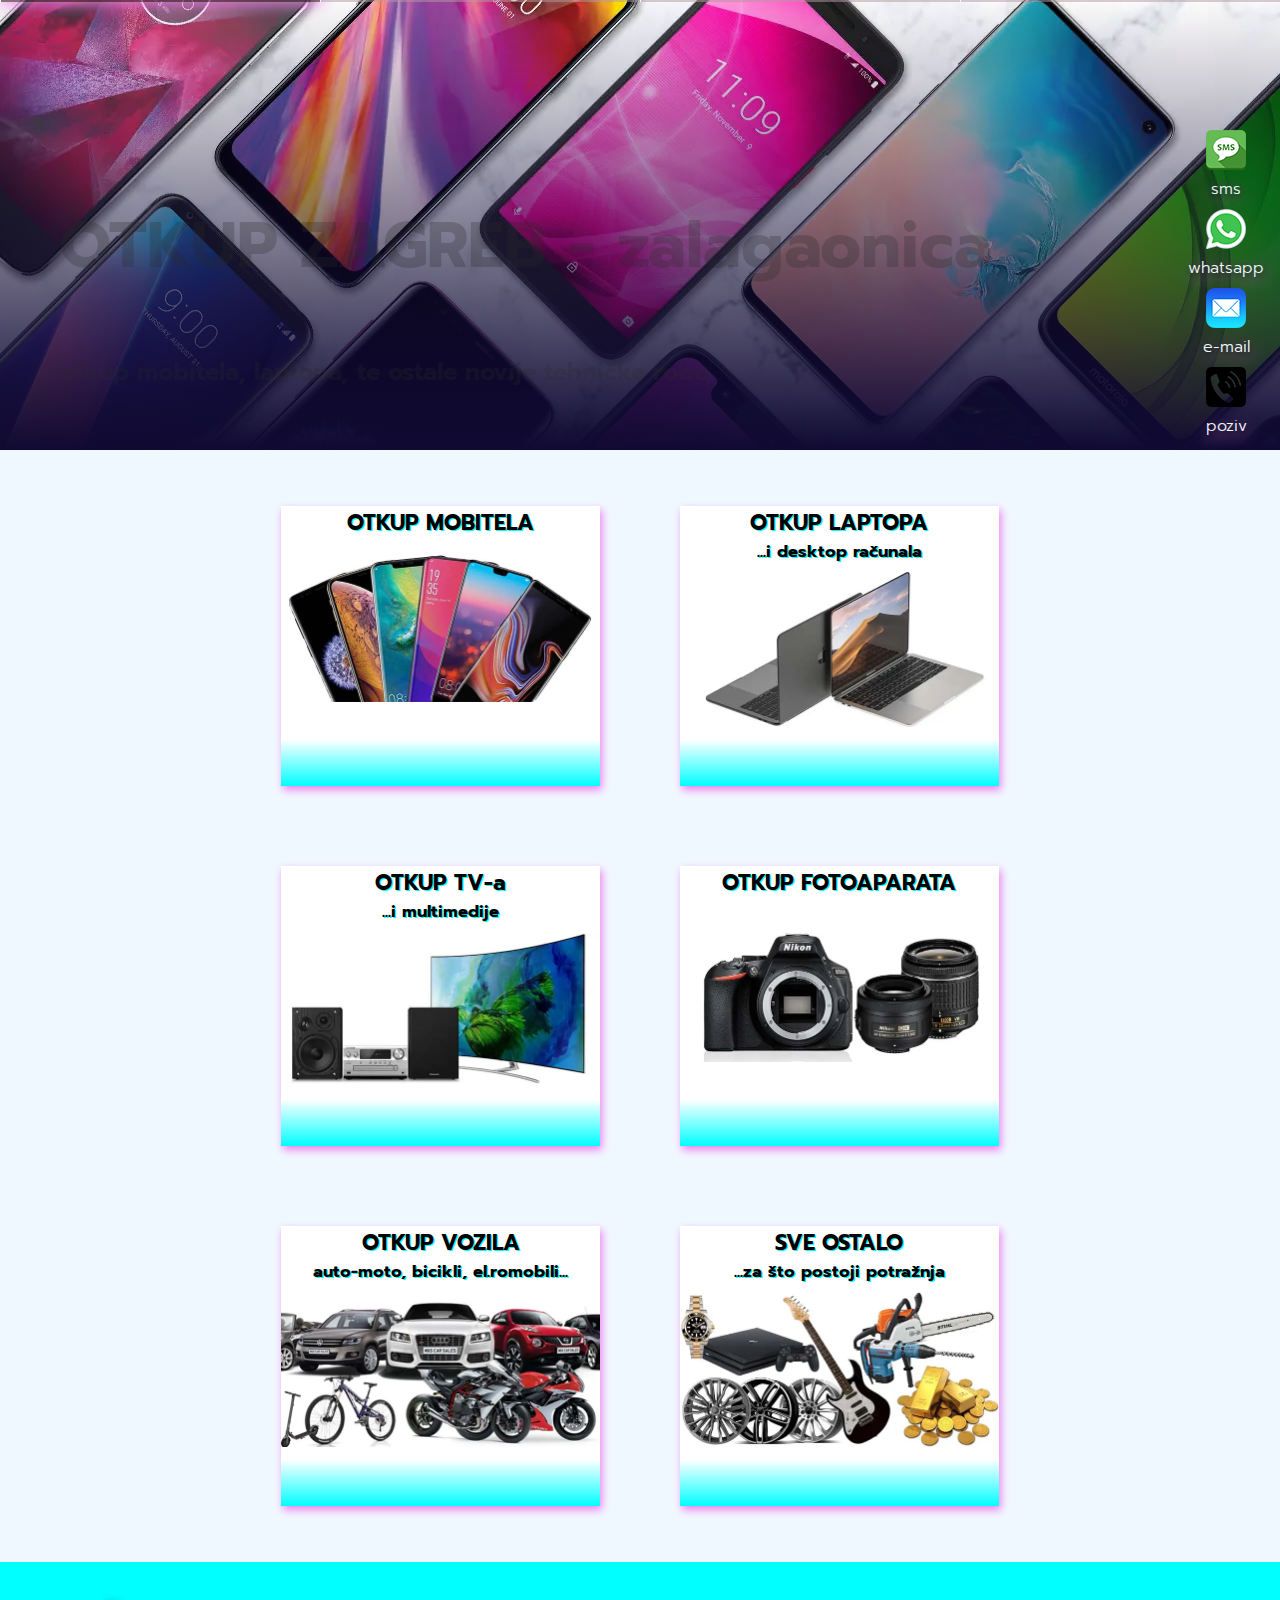
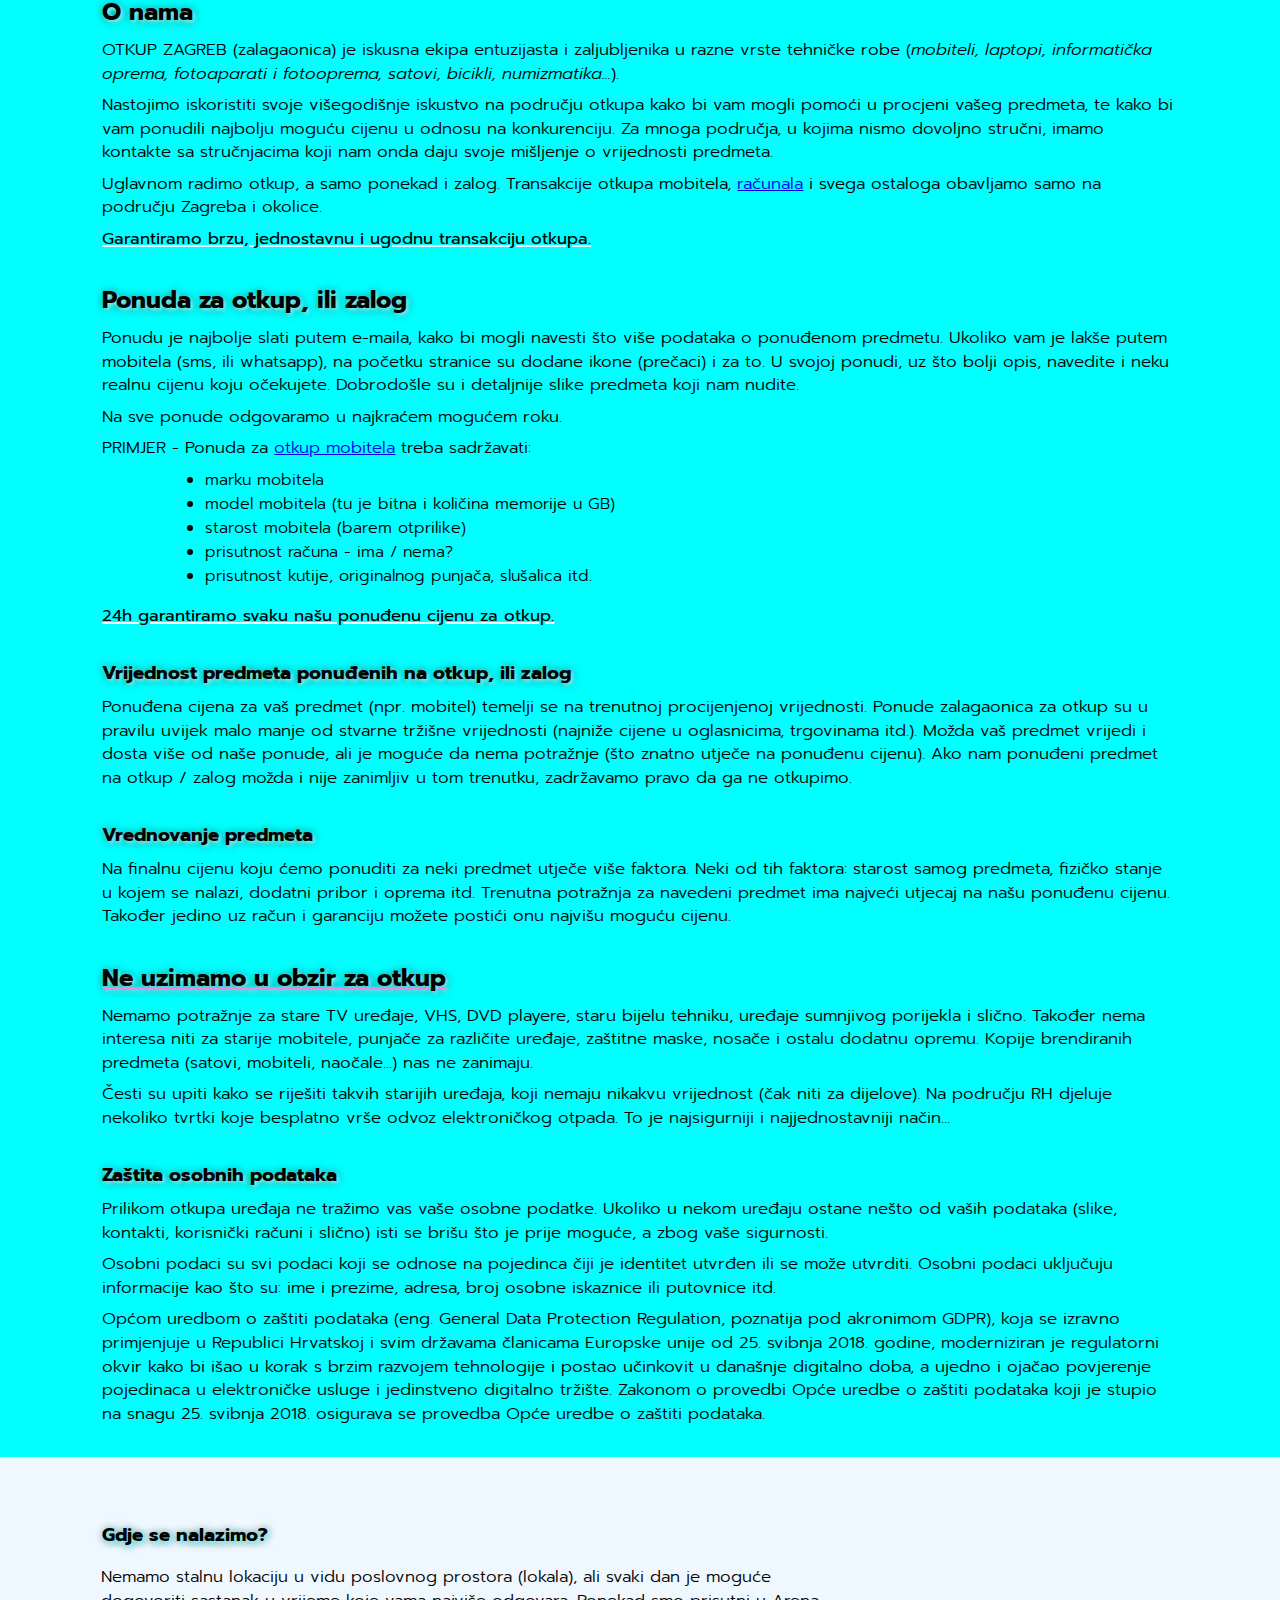
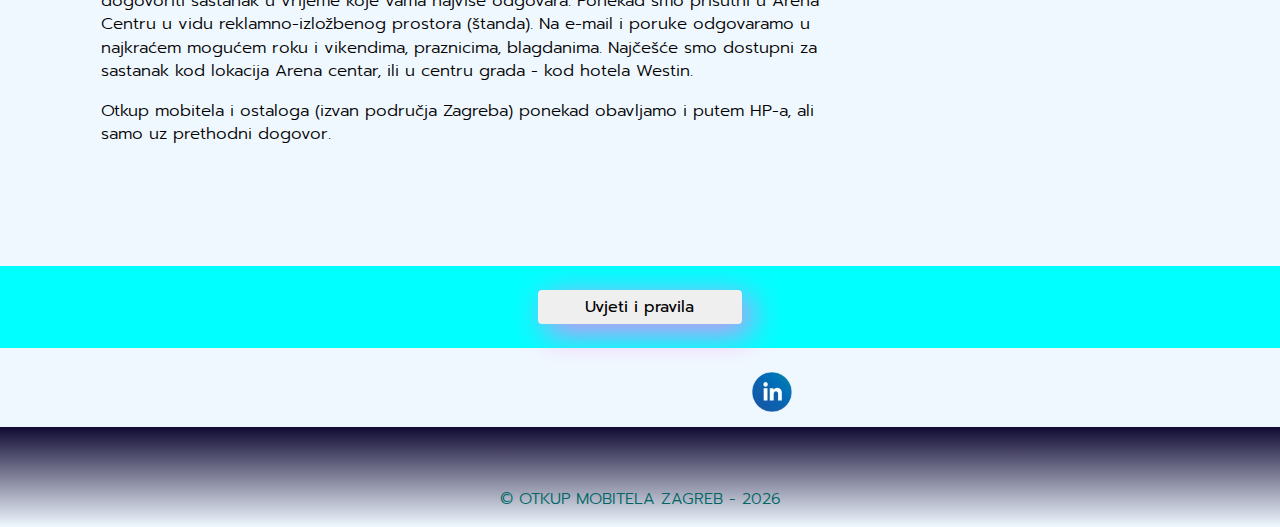
==== index.html @ 26119244 "lazy loading" ====
<!DOCTYPE html>
<html lang="hr-HR" xml:lang="hr-HR">

<head>
    <!-- Google tag (gtag.js) -->
    <script async src="https://www.googletagmanager.com/gtag/js?id=G-TN3FV3YHBN"></script>
    <script>
    window.dataLayer = window.dataLayer || [];
    function gtag(){dataLayer.push(arguments);}
    gtag('js', new Date());
    gtag('config', 'G-TN3FV3YHBN');
    </script>

    <script type="application/ld+json">
        {
          "@context": "https://schema.org",
          "@type": "PawnShop",
          "name": "Otkup mobitela ZAGREB - zalagaonica",
          "image": "https://www.otkupzg.com/img/otkup-mobitela.jpg",
          "@id": "https://www.otkupzg.com/",
          "url": "https://www.otkupzg.com/",
          "telephone": "+385919577009",
          "priceRange": "$$",
          "address": {
            "@type": "PostalAddress",
            "streetAddress": "Arena centar, Vice Vukova 6",
            "addressLocality": "Zagreb",
            "postalCode": "10000",
            "addressCountry": "HR"
          },
          "geo": {
            "@type": "GeoCoordinates",
            "latitude": 45.7703989,
            "longitude": 15.9403038
          },
          "openingHoursSpecification": {
            "@type": "OpeningHoursSpecification",
            "dayOfWeek": [
              "Monday",
              "Tuesday",
              "Wednesday",
              "Thursday",
              "Friday",
              "Saturday",
              "Sunday"
            ],
            "opens": "08:00",
            "closes": "21:30"
          },
          "sameAs": [
            "https://www.facebook.com/Zalagaonice",
            "https://www.twitter.com/otkup_mobitela",
            "https://www.instagram.com/zalagaonica_otkupzg"
          ] 
        }
        </script>

    <link rel="canonical" href="https://www.otkupzg.com/">
    <meta charset="UTF-8">
    <meta http-equiv="X-UA-Compatible" content="IE=edge">
    <meta name="viewport" content="width=device-width, initial-scale=1.0">
    <meta name="robots" content="index, follow, max-image-preview:large, max-snippet:-1, max-video-preview:-1" />
    <title>Otkup ZG zalagaonica - mobiteli laptopi...</title>
    <meta name="description"
        content="Zalagaonica i OTKUP Zagreb - Povoljan i realan otkup mobitela, laptopa, novije tehničke robe i svega ostaloga. Garancija brze i ugodne transakcije.">
    <meta name="keywords"
        content="zalagaonica, zalagaonica zagreb, zalagaonica u zagrebu, zalog zlata, zalog mobitela, zalog laptopa, otkup rabljene robe, otkup laptopa, otkup mobitela, isplata odmah, zalog zlata u zagrebu, zalog televizora, zalog prijenosnih računala, zalog svega, zalagaonica importanne, zalagaonica importane,">
    <meta name="twitter:image" content="https://www.otkupzg.com/img/404.jpg" />
    <meta property=og:title content="Otkup ZAGREB - zalagaonica | mobiteli, laptopi..." />
    <meta property=og:url content="https://www.otkupzg.com/" />
    <meta property="og:site_name" content="otkupzg.com" />
    <meta property=og:type content="website" />
    <meta property=og:locale content="hr_HR" />
    <meta property="og:image" content="https://www.otkupzg.com/img/404.jpg" />
    <meta property=og:description
        content="ZALAGAONICA i OTKUP Zagreb - Garancija brze i ugodne transakcije. Povoljan i realan otkup mobitela, računala i svega ostaloga." />
    <meta name="twitter:card" content="summary" />
    <meta name="twitter:label1" content="Est. reading time" />
    <meta name="twitter:data1" content="6 minutes" />
    <link rel="stylesheet" href="style.css">
    <link rel="preload" as="image" href="./img/otkup-zagreb-zalagaonica.webp">
    <link rel="preconnect" href="https://fonts.gstatic.com" crossorigin />
    <link rel="preload" as="style"
        href="https://fonts.googleapis.com/css2?family=Prompt:ital,wght@0,300;0,400;0,700&display=swap" />
    <link rel="stylesheet"
        href="https://fonts.googleapis.com/css2?family=Prompt:ital,wght@0,300;0,400;0,700&display=swap" media="print"
        onload="this.media='all'" />
    <noscript>
        <link rel="stylesheet"
            href="https://fonts.googleapis.com/css2?family=Prompt:ital,wght@0,300;0,400;0,700&display=swap" />
    </noscript>
    <link rel="shortcut icon" href="./icon/favicon.ico" type="image/x-icon" />
    <link rel="apple-touch-icon" href="./icon/apple-touch-icon.png" />
    <link rel="apple-touch-icon" sizes="57x57" href="./icon/apple-touch-icon-57x57.png" />
    <link rel="apple-touch-icon" sizes="72x72" href="./icon/apple-touch-icon-72x72.png" />
    <link rel="apple-touch-icon" sizes="76x76" href="./icon/apple-touch-icon-76x76.png" />
    <link rel="apple-touch-icon" sizes="114x114" href="./icon/apple-touch-icon-114x114.png" />
    <link rel="apple-touch-icon" sizes="120x120" href="./icon/apple-touch-icon-120x120.png" />
    <link rel="apple-touch-icon" sizes="144x144" href="./icon/apple-touch-icon-144x144.png" />
    <link rel="apple-touch-icon" sizes="152x152" href="./icon/apple-touch-icon-152x152.png" />
    <link rel="apple-touch-icon" sizes="180x180" href="./icon/apple-touch-icon-180x180.png" />
</head>

<body>
    <header id="start">
        <nav>
            <ul>
                <li><a href="#start">naslovna</a></li>
                <li><a href="#about">o nama</a></li>
                <li><a href="#location">lokacija</a></li>
                <li><a
                        href="mailto:&#111;&#116;&#107;&#117;&#112;&#122;&#103;&#064;&#121;&#097;&#104;&#111;&#111;&#046;&#099;&#111;&#109;">kontakt</a>
                </li>
            </ul>
        </nav>
        <div id="h1-h2-icons">
            <div id="h1-h2">
                <h1>OTKUP ZAGREB<span> - zalagaonica</span></h1>
                <h2>otkup mobitela, laptopa, te ostale novije tehničke robe</h2>
            </div>
            <div id="icons">
                <div id="sms" class="icon">
                    <a href="sms:+385919577009"><img src="./img/zalagaonica-mobitela.png" alt="zalagaonica zagreb sms"
                            width="40" height="40" title="zalagaonica zagreb sms"></a>
                    <caption class="caption">sms</caption>
                </div>
                <div id="whatsapp" class="icon">
                    <a href="https://wa.me/+385919577009"><img src="./img/zalog-mobitela.png"
                            alt="zalagaonica zagreb wap" width="40" height="40"  title="zalagaonica zagreb wap"></a>
                    <caption class="caption">whatsapp</caption>
                </div>
                <div id="email" class="icon">
                    <a
                        href="mailto:&#111;&#116;&#107;&#117;&#112;&#122;&#103;&#064;&#121;&#097;&#104;&#111;&#111;&#046;&#099;&#111;&#109;"><img
                            src="./img/otkup-racunala.png" alt="zalagaonica zagreb mail" width="40" height="40"  title="zalagaonica zagreb mail"></a>
                    <caption class="caption">e-mail</caption>
                </div>
                <div id="phone" class="icon">
                    <a href="tel:+385919577009"><img src="./img/otkup-zg.png" alt="zalagaonica zagreb poziv" width="40"
                            height="40"  title="zalagaonica zagreb call"></a>
                    <caption class="caption">poziv</caption>
                </div>
            </div>
        </div>
    </header>
    <main>
        <div id="zalagaonica">
            <a href="./otkup-mobitela.html">
                <div class="card">
                    <div class="h3-h4">
                        <h2>OTKUP MOBITELA</h2>
                    </div>
                    <img style="min-width:240px;" src="./img/otkup-mobitela.webp" width="100%" height="100%" alt="otkup mobitela">
                </div>
            </a>
            
            <a href="./otkup-laptopa.html">
                <div class="card">
                    <div class="h3-h4">
                        <h2>OTKUP LAPTOPA</h2>
                        <h3>...i desktop računala</h3>
                    </div>
                    <img style="min-width:240px;" src="./img/otkup-laptopa.webp" width="100%" height="100%" alt="otkup laptopa">
                </div>
            </a>
            <a href="./otkup-tv.html">
                <div class="card">
                    <div class="h3-h4">
                        <h2>OTKUP TV-a</h2>
                        <h3>...i multimedije</h3>
                    </div>
                    <img style="min-width:240px;" src="./img/otkup-mobitela-zagreb.webp" width="100%" height="100%" alt="otkup TV-a">
                </div>
            </a>
            <a href="./otkup-foto.html">
                <div class="card">
                    <div class="h3-h4">
                        <h2>OTKUP FOTOAPARATA</h2>
                    </div>
                    <img style="min-width:240px;" src="./img/otkup-mobitela-fotoaparata.webp" width="100%" height="100%" alt="otkup fotoaparata" loading="lazy">
                </div>
            </a>
            <a href="./otkup-vozila.html">
                <div class="card">
                    <div class="h3-h4">
                        <h2>OTKUP VOZILA</h2>
                        <h3>auto-moto, bicikli, el.romobili...</h3>
                    </div>
                    <img style="min-width:240px;" src="./img/otkup-mobitela-u-zagrebu.webp" width="100%" height="100%" alt="otkup auta" loading="lazy">
                </div>
            </a>
            <a href="./otkup-ostalo.html">
                <div class="card">
                    <div class="h3-h4">
                        <h2>SVE OSTALO</h2>
                        <h3>...za što postoji potražnja</h3>
                    </div>
                    <img style="min-width:240px;" src="./img/zalagaonica-zagreb.webp" width="100%" height="100%" alt="otkup satova i alata" loading="lazy">
                </div>
            </a>
        </div>
    </main>
    <section class="text">
        <div id="about">
            <h2>O nama</h2>
            <p>OTKUP ZAGREB (zalagaonica) je iskusna ekipa entuzijasta i zaljubljenika u razne vrste tehničke robe
                (<em>mobiteli, laptopi,
                    informatička oprema, fotoaparati i fotooprema, satovi, bicikli, numizmatika...</em>).</p>
            <p>Nastojimo
                iskoristiti svoje višegodišnje iskustvo na području otkupa kako bi vam mogli pomoći u procjeni vašeg
                predmeta, te kako bi vam ponudili najbolju moguću cijenu u odnosu na konkurenciju. Za mnoga područja, u
                kojima nismo dovoljno stručni, imamo kontakte sa stručnjacima koji nam onda daju
                svoje mišljenje o vrijednosti predmeta.</p>
            <p>Uglavnom radimo
                otkup, a samo ponekad i zalog. Transakcije otkupa mobitela, <a href="./otkup-laptopa.html">računala</a>
                i svega ostaloga obavljamo samo na
                području Zagreba i okolice.</p>
            <p><strong>Garantiramo brzu, jednostavnu i ugodnu transakciju otkupa.</strong></p>
        </div>
        <div>
            <h2>Ponuda za otkup, ili zalog</h2>
            <p>Ponudu je najbolje slati putem e-maila, kako bi mogli navesti što više podataka o ponuđenom predmetu.
                Ukoliko vam je lakše putem mobitela (sms, ili whatsapp), na početku stranice su dodane ikone (prečaci) i
                za to. U svojoj ponudi, uz što bolji opis, navedite i neku realnu cijenu koju očekujete. Dobrodošle
                su i detaljnije slike predmeta koji nam nudite.</p>
            <p>Na sve ponude odgovaramo u najkraćem mogućem roku.</p>
            <p>PRIMJER - Ponuda za <a href="./otkup-mobitela.html">otkup mobitela</a> treba sadržavati:</p>
            <ul>
                <li>marku mobitela</li>
                <li>model mobitela (tu je bitna i količina memorije u GB)</li>
                <li>starost mobitela (barem otprilike)</li>
                <li>prisutnost računa - ima / nema?</li>
                <li>prisutnost kutije, originalnog punjača, slušalica itd.</li>
            </ul>
            <p><strong>24h garantiramo svaku našu ponuđenu cijenu za otkup.</strong></p>
        </div>
        <div>
            <h3>Vrijednost predmeta ponuđenih na otkup, ili zalog</h3>
            <p>Ponuđena cijena za vaš predmet (npr. mobitel) temelji se na trenutnoj procijenjenoj vrijednosti. Ponude
                zalagaonica za otkup su u pravilu uvijek malo manje od stvarne tržišne vrijednosti (najniže cijene u
                oglasnicima, trgovinama itd.). Možda vaš predmet vrijedi i dosta više od naše ponude, ali je moguće da
                nema potražnje (što znatno utječe na ponuđenu cijenu). Ako nam ponuđeni predmet na otkup / zalog možda i
                nije zanimljiv u tom trenutku, zadržavamo pravo da ga ne otkupimo. </p>
            <h3>Vrednovanje predmeta</h3>
            <p>Na finalnu cijenu koju ćemo ponuditi za neki predmet utječe više faktora. Neki od tih faktora: starost
                samog predmeta, fizičko stanje u kojem se nalazi, dodatni pribor i oprema itd. Trenutna potražnja za
                navedeni predmet ima najveći utjecaj na našu ponuđenu cijenu. Također jedino uz račun i garanciju možete
                postići onu najvišu moguću cijenu.</p>
        </div>
        <div id="ne">
            <h2>Ne uzimamo u obzir za otkup</h2>
            <p>Nemamo potražnje za stare TV uređaje, VHS, DVD playere, staru bijelu tehniku, uređaje sumnjivog porijekla
                i slično. Također
                nema interesa niti za starije mobitele, punjače za različite uređaje, zaštitne maske, nosače i ostalu
                dodatnu opremu. Kopije brendiranih predmeta (satovi, mobiteli, naočale...) nas ne zanimaju.</p>
            <p>Česti su upiti kako se riješiti takvih starijih uređaja, koji nemaju nikakvu vrijednost (čak niti za
                dijelove). Na području RH djeluje nekoliko tvrtki koje besplatno vrše odvoz elektroničkog otpada. To je
                najsigurniji i najjednostavniji način... </p>
        </div>
        <div>
            <h3>Zaštita osobnih podataka</h3>
            <p>
                Prilikom otkupa uređaja ne tražimo vas vaše osobne podatke. Ukoliko u nekom uređaju ostane nešto od
                vaših podataka (slike, kontakti, korisnički računi i slično) isti se brišu što je prije moguće, a zbog
                vaše sigurnosti.
            </p>
            <p>
                Osobni podaci su svi podaci koji se odnose na pojedinca čiji je identitet utvrđen ili se može utvrditi.
                Osobni podaci uključuju informacije kao što su: ime i prezime, adresa, broj osobne iskaznice ili
                putovnice itd.
            </p>
            <p>
                Općom uredbom o zaštiti podataka (eng. General Data Protection Regulation, poznatija pod akronimom
                GDPR), koja se izravno primjenjuje u Republici Hrvatskoj i svim državama članicama Europske unije od 25.
                svibnja 2018. godine, moderniziran je regulatorni okvir kako bi išao u korak s brzim razvojem
                tehnologije i postao učinkovit u današnje digitalno doba, a ujedno i ojačao povjerenje pojedinaca u
                elektroničke usluge i jedinstveno digitalno tržište. Zakonom o provedbi Opće uredbe o zaštiti podataka
                koji je stupio na snagu 25. svibnja 2018. osigurava se provedba Opće uredbe o zaštiti podataka.
            </p>
        </div>
    </section>
    <div class="text" id="location">
        <h3>Gdje se nalazimo?</h3>
        <div id="karta">
            <div>
                <p>Nemamo stalnu lokaciju u vidu poslovnog prostora (lokala), ali svaki dan je moguće dogovoriti
                    sastanak u
                    vrijeme koje vama najviše odgovara. Ponekad smo prisutni u Arena Centru u vidu reklamno-izložbenog
                    prostora (štanda). Na e-mail i poruke odgovaramo u najkraćem mogućem roku i
                    vikendima, praznicima, blagdanima.
                    Najčešće smo dostupni za sastanak kod lokacija Arena centar, ili u centru grada - kod hotela Westin.
                </p>
                <p>Otkup mobitela i ostaloga (izvan područja Zagreba) ponekad obavljamo i putem HP-a, ali samo uz
                    prethodni dogovor.</p>
            </div>
            <img src="./img/zalagaonica.webp" width="100%" height="100%" alt="zalagaonica" loading="lazy">
        </div>
    </div>
    <div class="text">
        <button onclick="showP()">Uvjeti i pravila</button>
        <p>
        <ul id="hide">
            <li>Uvjeti i pravila korištenja vrijede za internetski portal www.otkupzg.com sa svim poddomenama i web
                stranicama te aplikacijama za mobilne telefone koji pripadaju domeni otkupzg.com, dalje u tekstu
                internetski portal OTKUP ZAGREB.</li>
            <li>Stranica OTKUPZG.COM je u privatnom vlasništvu.</li>
            <li>Pristupanjem ovim stranicama prihvaćate sva pravila i uvjete korištenja internetskog portala OTKUP
                ZAGREB. Zadržavamo pravo promjena, modifikacija i dopuna uvjeta korištenja ovih stranica u bilo kojem
                trenutku. Promjene stupaju na snagu u trenutku objave. Korisnik je dužan redovito čitati Uvjete i
                pravila korištenja te se smatra da je pristupanjem stranicama OTKUP ZAGREB upoznat s aktualnim pravilima
                i uvjetima njihova korištenja.</li>
            <li>OTKUP ZAGREB ne prikuplja, ne pohranjuje i niti na koji način ne dijeli podatke svojih korisnika.</li>
            <li>Internetski portal OTKUP ZAGREB sadrži poveznice na internetske stranice drugih poslužitelja. Ne
                odgovaramo za sadržaj internetskih stranica treće strane, ne jamčimo i ne preuzimamo odgovornost za
                štetan, ilegalni sadržaj ili druga zakonska kršenja na internetskim stranicama trećih strana. OTKUP
                ZAGREB će u najkraćem mogućem vremenu ukloniti bilo koju poveznicu ili sadržaj nakon što se u potpunosti
                uvjeri da on krši pozitivne zakonske propise ili je na bilo koji način štetan ili nepoželjan.</li>
            <li>Nije dopušteno kopiranje i uporaba bilo kojeg dijela stranice OTKUPZG.COM, bez prethodnog pismenog
                dopuštenja.</li>
            <li>Predmeti koji se otkupljuju su isključivo za osobne potrebe (kolekcionarstvo, izvor rezervnih dijelova,
                zamjene, itd.).</li>
            <li>Naše korisnike nikada ne tražimo osobne podatke, jamčimo diskreciju.</li>
            <li>Sve podatke iz vaših uređaja (mobiteli, laptopi, memorijske kartice, diskovi...) obavezno brišemo,
                uređaje uvijek vraćamo na tvorničke postavke.</li>
            <li>U svakom trenutku možemo odbiti otkupiti ponuđeni predmet bez dodatnog objašnjenja.</li>
            <li>Svaka naša ponuda vrijedi 24h, nakon toga ne možemo garantirati istu cijenu.</li>
        </ul>
        </p>
    </div>
    <ul class="share">
        <li><a href="https://www.facebook.com/sharer/sharer.php?u=https://www.otkupzg.com/"><img src="./icon/fb.webp"
                    width="40" height="40" alt="zalagaonica-facebook-share" loading="lazy"></a></li>
        <li><a href="https://twitter.com/intent/tweet?url=https://www.otkupzg.com/&text="><img src="./icon/tweeter.webp"
                    width="40" height="40" alt="zalagaonica-tewwter-share" loading="lazy"></a></li>
        <li><a href="https://pinterest.com/pin/create/button/?url=https://www.otkupzg.com/&media=&description="><img
                    src="./icon/pinterest.webp" width="40" height="40" alt="zalagaonica-tweeter-share" loading="lazy"></a></li>
        <li><a href="https://www.linkedin.com/shareArticle?mini=true&url=https://www.otkupzg.com/"><img
                    src="./icon/linkedin.webp" width="40" height="40" alt="zalagaonica-linkedin-share" loading="lazy"></a></li>
    </ul>
    <footer>
        <!-- <div>
            <ul class="footer-ul">
                <li>Naša preporuka:</li>
                <li><a href="http://zalagaonica-arena.com/" target=”_blank”>zalagaonica-arena</a></li>
                <li>|</li>
                <li><a href="https://otkup-zamjena.webs.com/" target=”_blank”>otkup automobila</a></li>
            </ul>
        </div> -->
        <p id="footer-date"></p>
    </footer>
    <script defer src="./app.js"></script>
</body>

</html>
---- style.css ----
*,
*::before,
*::after {
  margin: 0px;
  -webkit-box-sizing: border-box;
          box-sizing: border-box;
}

body {
  display: -webkit-box;
  display: -ms-flexbox;
  display: flex;
  -webkit-box-orient: vertical;
  -webkit-box-direction: normal;
      -ms-flex-direction: column;
          flex-direction: column;
  background-color: aliceblue;
  -ms-flex-wrap: nowrap;
      flex-wrap: nowrap;
  overflow-x: hidden;
  font-family: Prompt, Geneva, Verdana, Tahoma, sans-serif;
  -webkit-box-align: center;
      -ms-flex-align: center;
          align-items: center;
  -ms-flex-line-pack: center;
      align-content: center;
  -webkit-box-pack: center;
      -ms-flex-pack: center;
          justify-content: center;
  font-weight: 300;
}

header {
  display: -webkit-box;
  display: -ms-flexbox;
  display: flex;
  min-height: 50vh;
  width: 100vw;
  background-color: #006666;
  background-image: -webkit-gradient(linear, left bottom, left top, from(#100a33), to(transparent)), url("./img/otkup-zagreb-zalagaonica.webp");
  background-image: linear-gradient(to top, #100a33, transparent), url("./img/otkup-zagreb-zalagaonica.webp");
  -webkit-box-orient: vertical;
  -webkit-box-direction: normal;
      -ms-flex-direction: column;
          flex-direction: column;
  background-repeat: no-repeat;
  background-size: cover;
  margin-bottom: 16px;
}

.flex {
  display: -webkit-box;
  display: -ms-flexbox;
  display: flex;
  -ms-flex-wrap: wrap;
      flex-wrap: wrap;
  -webkit-box-flex: 1;
      -ms-flex-positive: 1;
          flex-grow: 1;
  -ms-flex-negative: 1;
      flex-shrink: 1;
  margin: 16px 6%;
}

.flex img {
  border-radius: 10px;
  margin: auto;
}

.flex div {
  margin: 0px;
}

#h1-h2 {
  color: #2b2a2a44;
  text-align: left;
  -webkit-animation: shadow 1.6s ease-in forwards;
          animation: shadow 1.6s ease-in forwards;
}

#h1-h2 h1 {
  margin: 60px 20px 60px 60px;
  font-size: 4rem;
}

#h1-h2 h2 {
  margin: 20px 20px 60px 60px;
}

@-webkit-keyframes shadow {
  0% {
    text-shadow: none;
  }
  33% {
    text-shadow: 4px 4px 16px cyan;
  }
  66% {
    text-shadow: none;
  }
  75% {
    color: cyan;
  }
  100% {
    color: cyan;
    text-shadow: 8px 8px 24px black, 8px 8px 32px violet;
  }
}

@keyframes shadow {
  0% {
    text-shadow: none;
  }
  33% {
    text-shadow: 4px 4px 16px cyan;
  }
  66% {
    text-shadow: none;
  }
  75% {
    color: cyan;
  }
  100% {
    color: cyan;
    text-shadow: 8px 8px 24px black, 8px 8px 32px violet;
  }
}

#karta {
  display: -webkit-box;
  display: -ms-flexbox;
  display: flex;
  -ms-flex-wrap: nowrap;
      flex-wrap: nowrap;
  -webkit-box-orient: horizontal;
  -webkit-box-direction: normal;
      -ms-flex-direction: row;
          flex-direction: row;
}

#karta img {
  max-width: 18%;
  max-height: 18%;
  margin: 16px 8%;
}

#karta p {
  margin: 16px 4px 16px 12%;
}

@media screen and (max-width: 1120px) {
  #karta {
    display: -webkit-box;
    display: -ms-flexbox;
    display: flex;
    -webkit-box-orient: vertical;
    -webkit-box-direction: normal;
        -ms-flex-direction: column;
            flex-direction: column;
  }
  #karta img {
    display: none;
  }
  #karta p {
    margin: 16px 8%;
  }
  .icon img {
    width: 35px;
  }
  .icon {
    margin: 8px 4px;
    font-size: 80%;
  }
  #icons {
    margin: 0px 0px 18px 0px;
  }
  #h1-h2 h1 {
    margin: 20px 10px 40px 20px;
    font-size: 2.4rem;
  }
  #h1-h2 h2 {
    margin: 20px 10px 40px 20px;
    font-size: 1.2rem;
  }
}

footer {
  display: -webkit-box;
  display: -ms-flexbox;
  display: flex;
  min-height: 100px;
  width: 100%;
  background-image: -webkit-gradient(linear, left top, left bottom, from(#100a33), to(transparent));
  background-image: linear-gradient(to bottom, #100a33, transparent);
  margin-top: auto;
  -webkit-box-orient: vertical;
  -webkit-box-direction: normal;
      -ms-flex-direction: column;
          flex-direction: column;
  overflow-x: hidden;
}

footer p {
  color: #006666;
  margin: auto;
  margin-top: 60px;
}

footer div {
  margin: 0 8%;
  display: -webkit-box;
  display: -ms-flexbox;
  display: flex;
  -webkit-box-flex: 1;
      -ms-flex: 1;
          flex: 1;
  -webkit-box-pack: start;
      -ms-flex-pack: start;
          justify-content: flex-start;
  -webkit-box-align: start;
      -ms-flex-align: start;
          align-items: flex-start;
}

footer div a {
  color: aliceblue;
  text-decoration: none;
  margin: 16px;
}

footer div a::after ::before {
  color: aliceblue;
}

footer div a:active {
  color: black;
}

nav {
  top: 0px;
  -webkit-box-flex: 1;
      -ms-flex: 1;
          flex: 1;
  text-shadow: 2px 2px 2px aliceblue;
  text-shadow: 0px 0px 2px aliceblue;
  position: relative;
  -webkit-animation: nav 1.4s ease-in forwards;
          animation: nav 1.4s ease-in forwards;
  -webkit-transform: translateY(-40px);
          transform: translateY(-40px);
}

@-webkit-keyframes nav {
  0% {
    -webkit-transform: translateY(-40px);
            transform: translateY(-40px);
  }
  100% {
    -webkit-transform: translateY(0px);
            transform: translateY(0px);
  }
}

@keyframes nav {
  0% {
    -webkit-transform: translateY(-40px);
            transform: translateY(-40px);
  }
  100% {
    -webkit-transform: translateY(0px);
            transform: translateY(0px);
  }
}

ul {
  margin: 0px;
  padding: 0px;
  display: -webkit-box;
  display: -ms-flexbox;
  display: flex;
  -webkit-box-pack: center;
      -ms-flex-pack: center;
          justify-content: center;
}

nav li {
  display: inline-block;
  border-left: aliceblue 1px solid;
  -webkit-box-flex: 1;
      -ms-flex: 1;
          flex: 1;
  text-align: center;
  padding: 8px;
  background: rgba(180, 154, 163, 0.515);
  font-weight: bold;
  font-size: 110%;
}

nav li:hover {
  background: rgba(92, 57, 69, 0.715);
  -webkit-box-shadow: 1px 2px 16px violet;
          box-shadow: 1px 2px 16px violet;
  text-shadow: 1px 1px 4px aliceblue, 2px 2px 8px violet;
}

nav li a {
  color: #2b2a2a;
  text-decoration: none;
}

nav li a::after {
  text-decoration: none;
  color: #2b2a2a;
}

nav li a:active {
  color: lightgray;
  text-shadow: 1px 1px 8px black;
}

main {
  max-width: 90%;
}

strong {
  -webkit-text-decoration: 2px underline aliceblue;
          text-decoration: 2px underline aliceblue;
}

#zalagaonica {
  display: -webkit-box;
  display: -ms-flexbox;
  display: flex;
  -webkit-box-pack: center;
      -ms-flex-pack: center;
          justify-content: center;
  -webkit-box-align: center;
      -ms-flex-align: center;
          align-items: center;
  -ms-flex-line-pack: justify;
      align-content: space-between;
  -ms-flex-wrap: wrap;
      flex-wrap: wrap;
}

#zalagaonica a {
  color: black;
  text-decoration: none;
}

#zalagaonica a:active {
  color: cyan;
}

#zalagaonica a::before {
  color: black;
}

.card {
  display: -webkit-box;
  display: -ms-flexbox;
  display: flex;
  -webkit-box-orient: vertical;
  -webkit-box-direction: normal;
      -ms-flex-direction: column;
          flex-direction: column;
  -webkit-box-pack: start;
      -ms-flex-pack: start;
          justify-content: flex-start;
  -webkit-box-align: center;
      -ms-flex-align: center;
          align-items: center;
  background-color: white;
  background-image: -webkit-gradient(linear, left bottom, left top, from(cyan), color-stop(transparent), color-stop(transparent), color-stop(transparent), color-stop(transparent), color-stop(transparent), to(transparent));
  background-image: linear-gradient(to top, cyan, transparent, transparent, transparent, transparent, transparent, transparent);
  min-height: 280px;
  margin: 40px;
  -ms-flex-negative: 0;
      flex-shrink: 0;
  -webkit-box-flex: 1;
      -ms-flex-positive: 1;
          flex-grow: 1;
  padding: 0px;
  -webkit-box-shadow: 2px 4px 8px violet;
          box-shadow: 2px 4px 8px violet;
}

.card h2,
.card h3 {
  text-align: center;
}

.card:hover {
  -webkit-transform: translate(2px, 2px);
          transform: translate(2px, 2px);
  -webkit-box-shadow: 4px 8px 16px violet;
          box-shadow: 4px 8px 16px violet;
}

.card:active {
  -webkit-transform: translate(-2px, -2px);
          transform: translate(-2px, -2px);
  -webkit-box-shadow: 0px 0px 4px violet;
          box-shadow: 0px 0px 4px violet;
}

.card img {
  max-width: 320px;
  max-height: 155px;
  margin: 8px 0px;
}

.h3-h4 {
  min-height: 14%;
  text-shadow: 1px 1px cyan;
  font-size: 90%;
}

#h1-h2-icons {
  display: -webkit-box;
  display: -ms-flexbox;
  display: flex;
  -webkit-box-orient: horizontal;
  -webkit-box-direction: normal;
      -ms-flex-direction: row;
          flex-direction: row;
  -ms-flex-wrap: nowrap;
      flex-wrap: nowrap;
  -webkit-box-pack: justify;
      -ms-flex-pack: justify;
          justify-content: space-between;
  -webkit-box-align: end;
      -ms-flex-align: end;
          align-items: flex-end;
  width: 100%;
}

#icons {
  display: -webkit-box;
  display: -ms-flexbox;
  display: flex;
  -webkit-box-orient: vertical;
  -webkit-box-direction: normal;
      -ms-flex-direction: column;
          flex-direction: column;
  margin: 8px 8px 8px 8px;
  -webkit-animation: icons 1.2s ease-in forwards;
          animation: icons 1.2s ease-in forwards;
}

@-webkit-keyframes icons {
  0% {
    opacity: 0;
  }
  100% {
    opacity: 1;
  }
}

@keyframes icons {
  0% {
    opacity: 0;
  }
  100% {
    opacity: 1;
  }
}

.icon {
  margin: 4px 8px;
  display: -webkit-box;
  display: -ms-flexbox;
  display: flex;
  -webkit-box-orient: vertical;
  -webkit-box-direction: normal;
      -ms-flex-direction: column;
          flex-direction: column;
  text-align: center;
  color: aliceblue;
  text-shadow: 1px 2px 8px black, 2px 4px 16px violet;
}

.icon:hover {
  -webkit-transform: translate(1px, 1px);
          transform: translate(1px, 1px);
}

.icon:active {
  -webkit-transform: translate(-1px, -1px);
          transform: translate(-1px, -1px);
}

.text {
  background-color: cyan;
  margin: 16px 80px;
  width: 100%;
}

.text p {
  margin: 8px 8%;
  font-size: 105%;
  line-height: 1.4em;
}

.text h2,
.text h3 {
  margin: 32px 8% 0px 8%;
  text-shadow: 2px 2px 4px #99ffff, 1px 1px 8px #006666;
}

.text div {
  margin-bottom: 32px;
}

.text ul {
  display: block;
  margin: 8px 16% 16px;
}

#ne h2 {
  -webkit-text-decoration: 2px underline violet;
          text-decoration: 2px underline violet;
}

#location {
  background-color: aliceblue;
  width: 100%;
  margin-bottom: 24px;
}

#otkup-mobitela p {
  margin: 8px 8%;
  font-size: 105%;
  line-height: 1.4em;
}

#otkup-mobitela h2,
#otkup-mobitela h3 {
  margin: 32px 2% 0px 8%;
  text-shadow: 2px 2px 4px #99ffff, 1px 1px 8px #006666;
}

#otkup-mobitela ul {
  display: block;
  margin: 4px 2% 16px 16%;
}

@media screen and (max-width: 780px) {
  header {
    min-height: 40vh;
  }
  #h1-h2 {
    color: #2b2a2a00;
    text-align: left;
    -webkit-animation: shadow 1.2s ease-in forwards;
            animation: shadow 1.2s ease-in forwards;
    text-shadow: none;
  }
  #h1-h2 h1 {
    margin: 20px 20px 40px 20px;
    font-size: 2.4rem;
  }
  #h1-h2 h2 {
    margin: 20px 20px 40px 20px;
    font-size: 1.2rem;
  }
  @-webkit-keyframes shadow {
    33% {
      text-shadow: 4px 4px 16px cyan;
    }
    66% {
      text-shadow: none;
    }
    100% {
      color: cyan;
      text-shadow: 8px 8px 24px black, 8px 8px 32px violet;
    }
  }
  @keyframes shadow {
    33% {
      text-shadow: 4px 4px 16px cyan;
    }
    66% {
      text-shadow: none;
    }
    100% {
      color: cyan;
      text-shadow: 8px 8px 24px black, 8px 8px 32px violet;
    }
  }
  span {
    display: none;
  }
  .icon img {
    width: 30px;
    height: 30px;
  }
  .icon {
    margin: 0px 0px;
    font-size: 80%;
  }
  #icons {
    margin: 24px 0px 24px 0px;
  }
  .card {
    min-height: 220px;
    margin: 16px;
    -ms-flex-negative: 1;
        flex-shrink: 1;
  }
  .card img {
    max-width: 260px;
    max-height: 120px;
    margin: 8px 0px;
  }
  .text {
    margin: 8px;
  }
  .text p {
    margin: 8px 24px;
  }
  .text h2,
  .text h3 {
    margin: 32px 24px 0px 24px;
    text-shadow: 2px 2px 4px #99ffff, 1px 1px 8px #006666;
  }
  .text div {
    margin-bottom: 32px;
  }
  button {
    min-width: 60%;
  }
  .footer-ul {
    font-size: 90%;
    margin: 0px;
    display: block;
  }
  .footer-ul :last-child {
    display: inline;
    margin: 0px;
  }
  .footer-ul :nth-child(2) {
    display: inline;
    margin: 0px;
  }
  .footer-ul :nth-child(3) {
    display: inline;
    margin: 0px;
  }
}

button {
  border: none;
  border-radius: 4px;
  display: block;
  margin: 24px auto;
  width: 16%;
  min-height: 10%;
  line-height: 2;
  font-size: medium;
  font-family: Prompt, Geneva, Verdana, Tahoma, sans-serif;
  -webkit-box-shadow: 8px 8px 32px violet;
          box-shadow: 8px 8px 32px violet;
}

button:active {
  -webkit-box-shadow: 2px 2px 16px violet;
          box-shadow: 2px 2px 16px violet;
}

button:hover {
  background-color: aliceblue;
}

#hide {
  display: none;
}

.footer-ul {
  color: aliceblue;
  list-style: none;
}

.footer-ul li {
  margin-top: 8px;
}

.share {
  list-style: none;
}

.share li {
  margin: 8px 24px;
}

.share li img {
  max-width: 40px;
}

#error {
  display: -webkit-box;
  display: -ms-flexbox;
  display: flex;
  -webkit-box-align: center;
      -ms-flex-align: center;
          align-items: center;
  -webkit-box-pack: center;
      -ms-flex-pack: center;
          justify-content: center;
  -ms-flex-wrap: nowrap;
      flex-wrap: nowrap;
  -webkit-box-orient: vertical;
  -webkit-box-direction: normal;
      -ms-flex-direction: column;
          flex-direction: column;
  -webkit-box-flex: 0;
      -ms-flex-positive: 0;
          flex-grow: 0;
}

#error img {
  max-width: 260px;
  border-radius: 25%;
}

#error p {
  -ms-flex-item-align: start;
      align-self: flex-start;
}

#error ul {
  display: block;
  margin-left: 4%;
}
/*# sourceMappingURL=style.css.map */
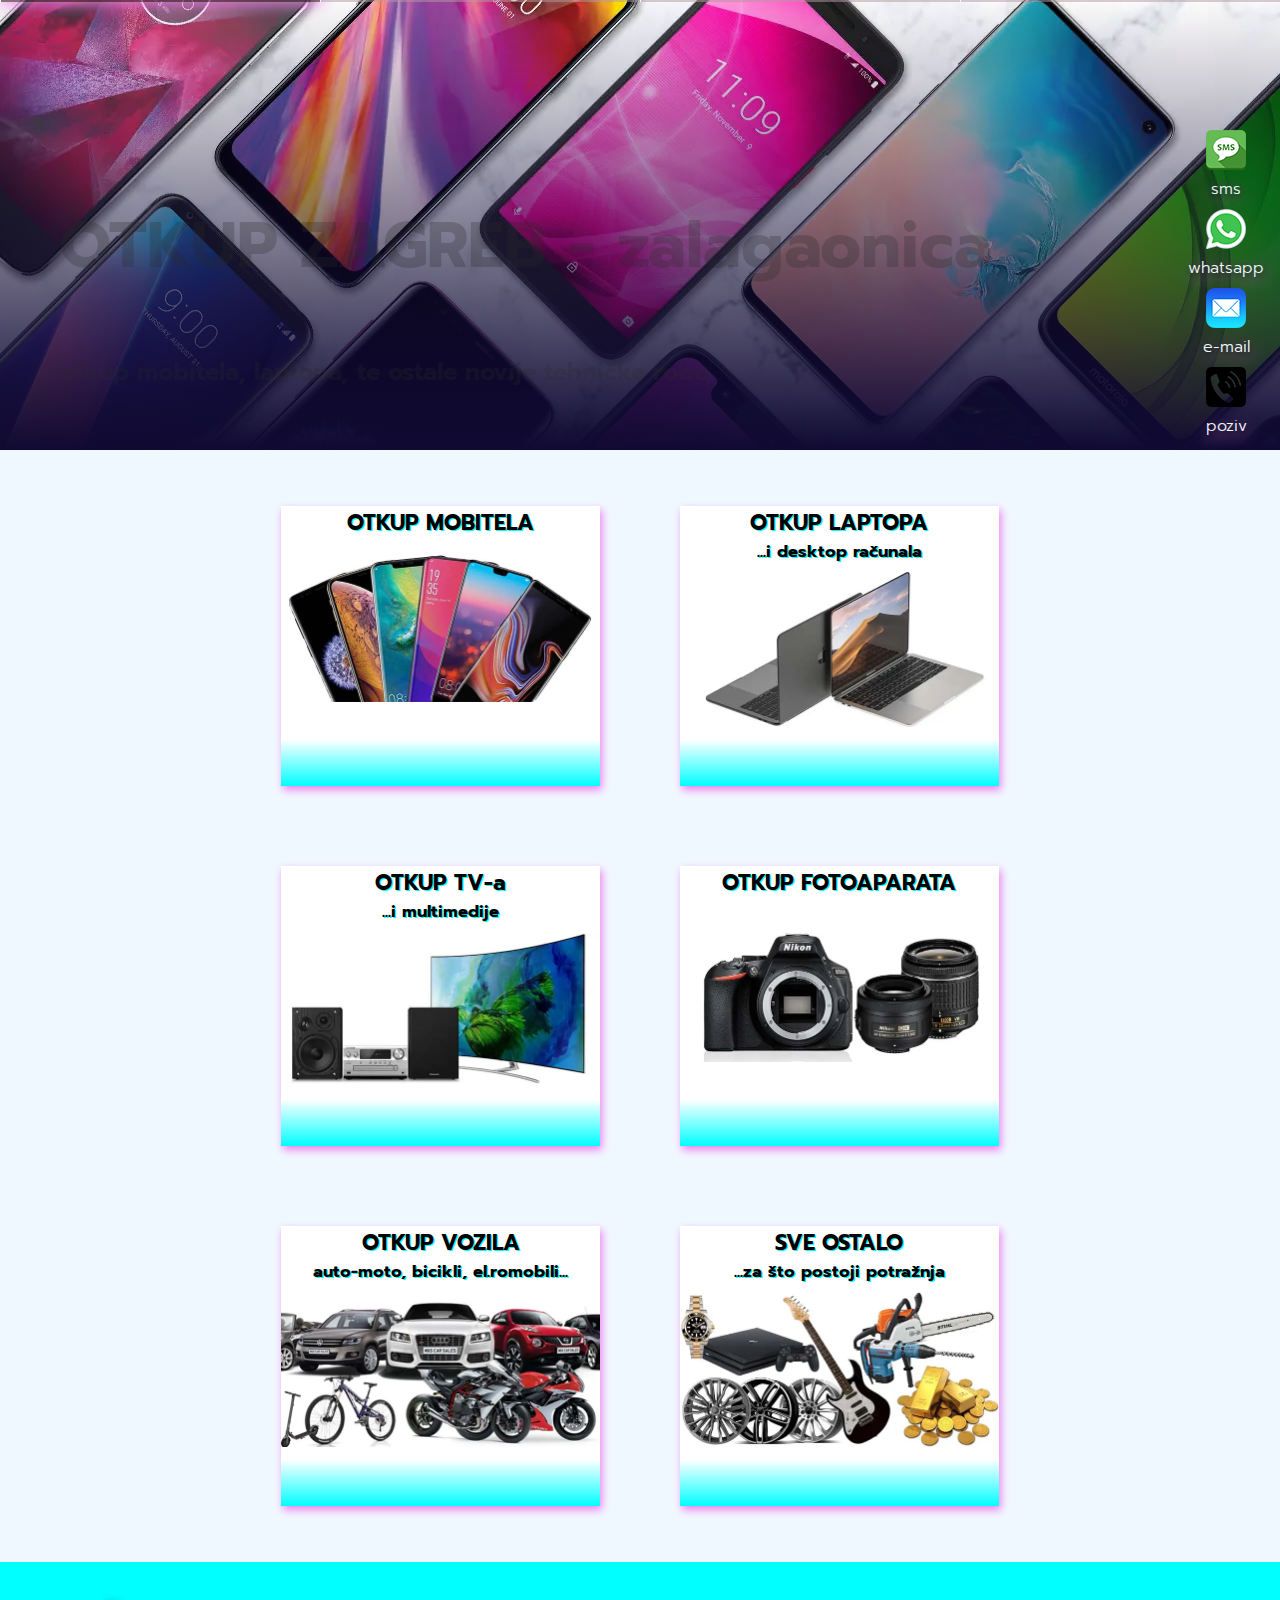
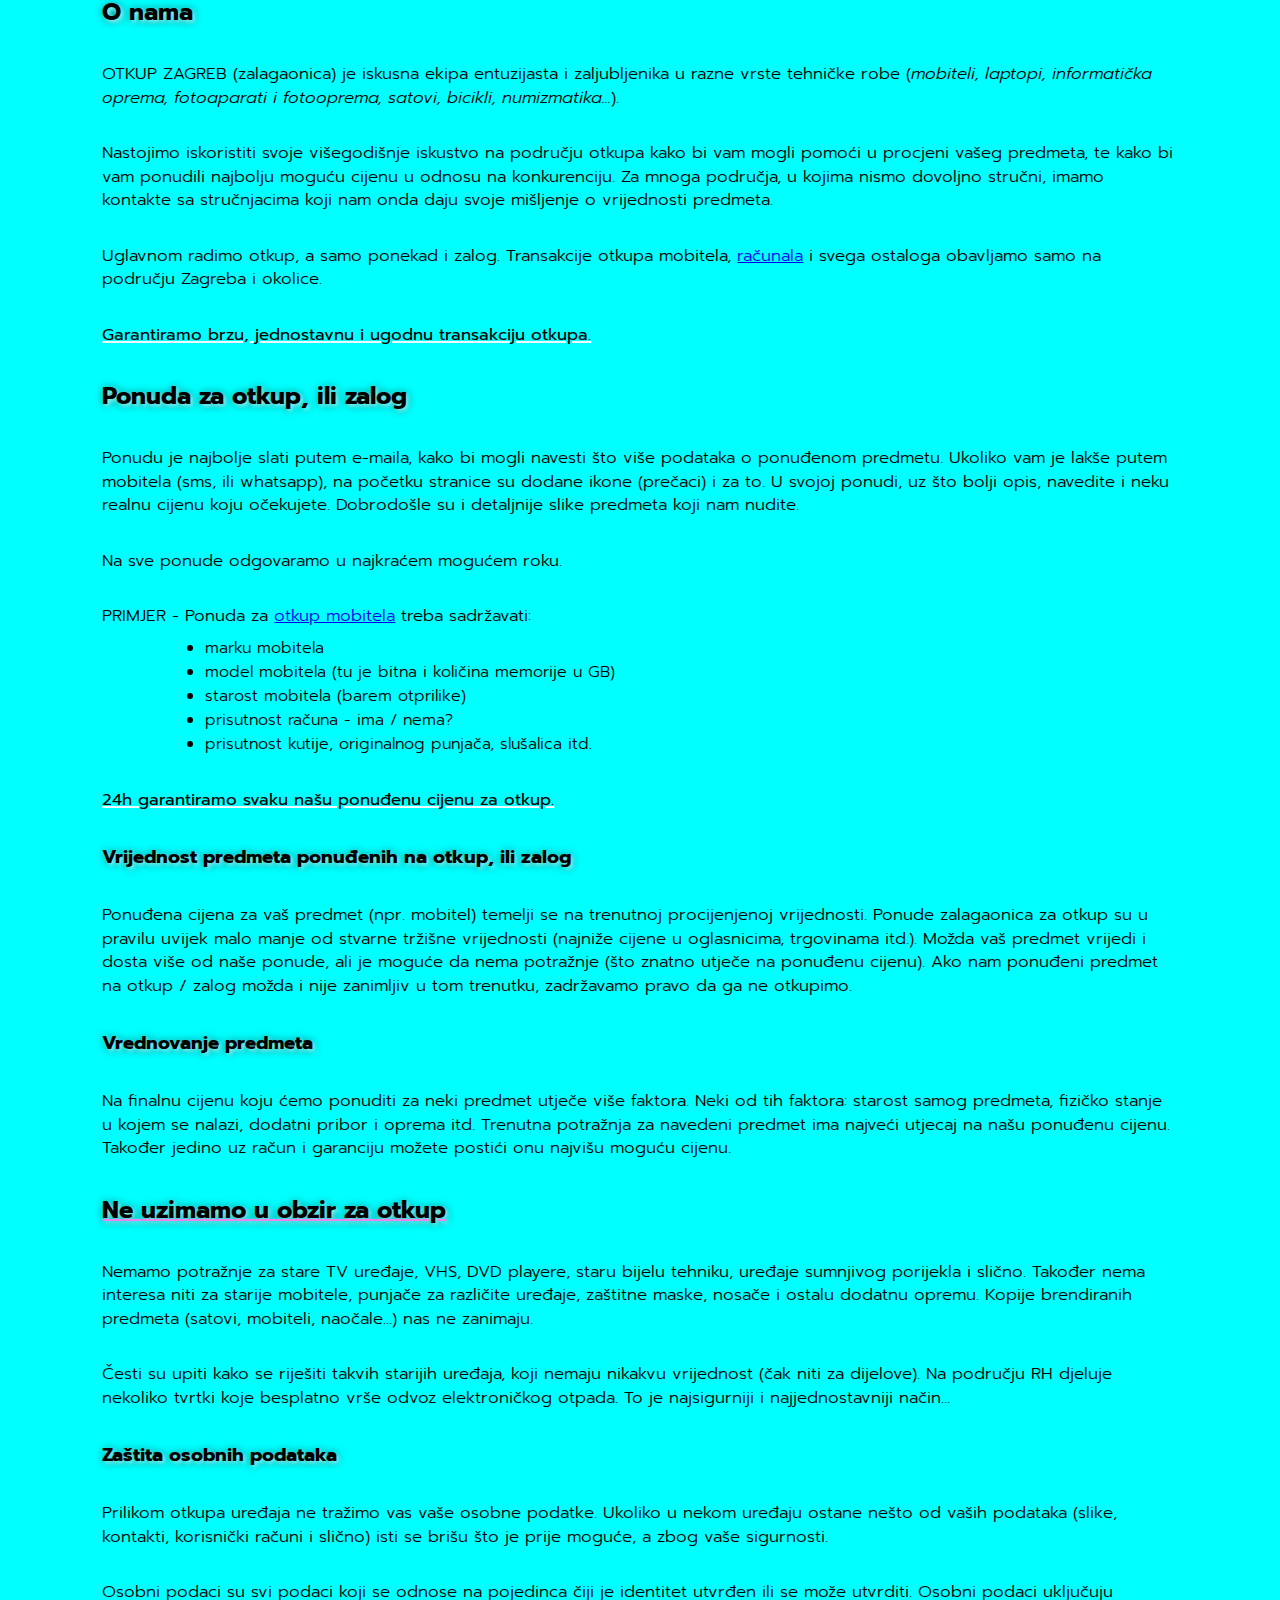
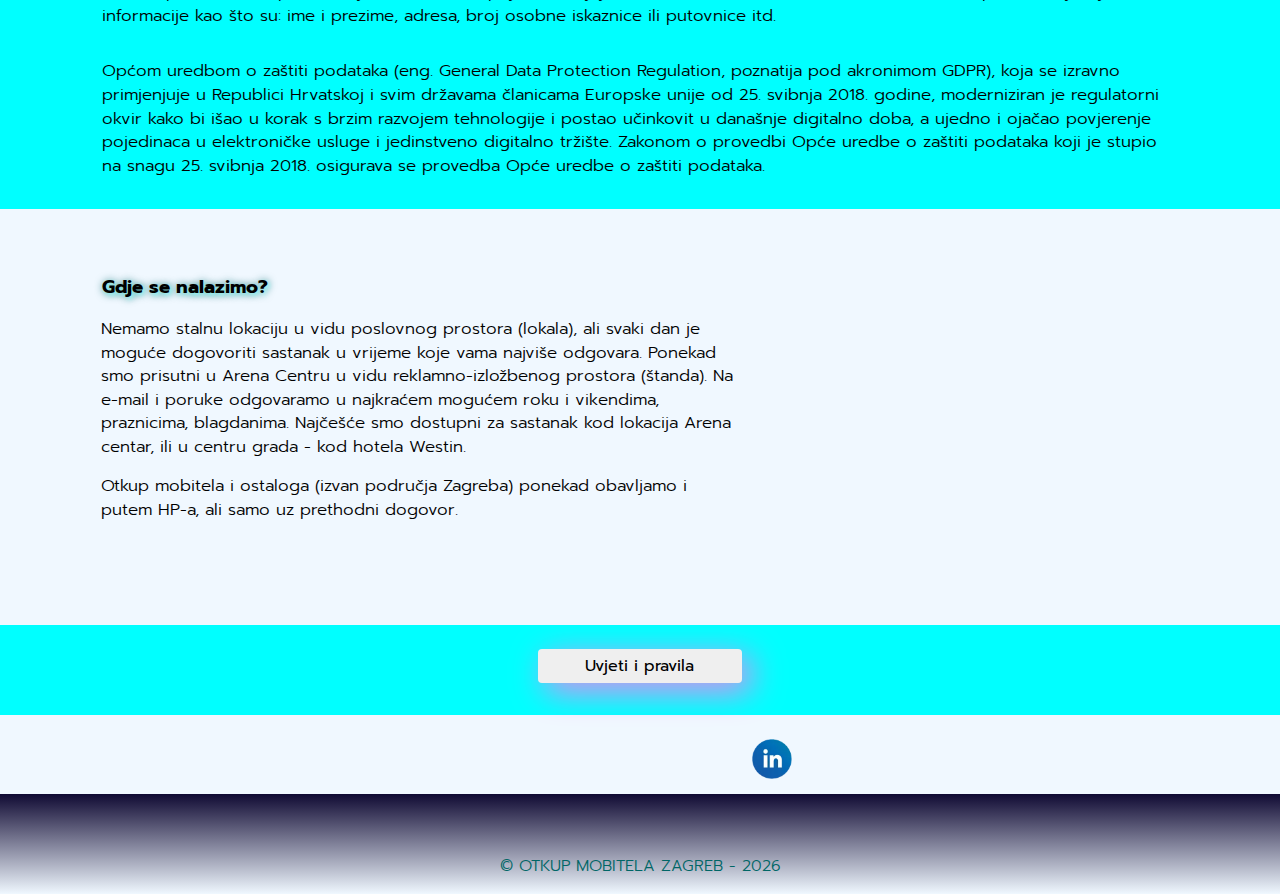
==== commit ff0fe2c6: "iframe-map" ====
--- a/index.html
+++ b/index.html
@@ -3,12 +3,12 @@
 
 <head>
     <!-- Google tag (gtag.js) -->
-    <script async src="https://www.googletagmanager.com/gtag/js?id=G-TN3FV3YHBN"></script>
+    <script async src="https://www.googletagmanager.com/gtag/js?id=G-1XW8YYYYZK"></script>
     <script>
     window.dataLayer = window.dataLayer || [];
     function gtag(){dataLayer.push(arguments);}
     gtag('js', new Date());
-    gtag('config', 'G-TN3FV3YHBN');
+    gtag('config', 'G-1XW8YYYYZK');
     </script>
 
     <script type="application/ld+json">
@@ -125,7 +125,7 @@
                     <caption class="caption">sms</caption>
                 </div>
                 <div id="whatsapp" class="icon">
-                    <a href="https://wa.me/+385919577009"><img src="./img/zalog-mobitela.png"
+                    <a href="https://whatsapp.otkupzg.com/"><img src="./img/zalog-mobitela.png"
                             alt="zalagaonica zagreb wap" width="40" height="40"  title="zalagaonica zagreb wap"></a>
                     <caption class="caption">whatsapp</caption>
                 </div>
@@ -293,8 +293,12 @@
                 <p>Otkup mobitela i ostaloga (izvan područja Zagreba) ponekad obavljamo i putem HP-a, ali samo uz
                     prethodni dogovor.</p>
             </div>
-            <img src="./img/zalagaonica.webp" width="100%" height="100%" alt="zalagaonica" loading="lazy">
-        </div>
+            <iframe
+                src="https://www.google.com/maps/embed?pb=!1m18!1m12!1m3!1d58862.79739067739!2d15.91985313166558!3d45.78787878043526!2m3!1f0!2f0!3f0!3m2!1i1024!2i768!4f13.1!3m3!1m2!1s0x4765d569e927e01d%3A0x1bfb275a231ff3fb!2sOtkup%20ZG!5e0!3m2!1shr!2shr!4v1675713511689!5m2!1shr!2shr"
+                width="100%" height="100%" style="border:0;" allowfullscreen="" loading="lazy"
+                referrerpolicy="no-referrer-when-downgrade"></iframe>
+<!--             <img src="./img/zalagaonica.webp" width="100%" height="100%" alt="zalagaonica" loading="lazy">
+ -->    </div>
     </div>
     <div class="text">
         <button onclick="showP()">Uvjeti i pravila</button>
--- a/style.css
+++ b/style.css
@@ -54,12 +54,15 @@
   display: flex;
   -ms-flex-wrap: wrap;
       flex-wrap: wrap;
-  -webkit-box-flex: 1;
-      -ms-flex-positive: 1;
-          flex-grow: 1;
+  -webkit-box-flex: 2;
+      -ms-flex-positive: 2;
+          flex-grow: 2;
   -ms-flex-negative: 1;
       flex-shrink: 1;
-  margin: 16px 6%;
+  margin: 16px 10%;
+  -webkit-box-pack: center;
+      -ms-flex-pack: center;
+          justify-content: center;
 }
 
 .flex img {
@@ -69,6 +72,10 @@
 
 .flex div {
   margin: 0px;
+}
+
+.flex a {
+  margin: 8px 24px;
 }
 
 #h1-h2 {
@@ -137,14 +144,12 @@
           flex-direction: row;
 }
 
-#karta img {
-  max-width: 18%;
-  max-height: 18%;
-  margin: 16px 8%;
-}
-
 #karta p {
-  margin: 16px 4px 16px 12%;
+  margin: 16px 12% 0px 12%;
+}
+
+#karta iframe {
+  margin-right: 10%;
 }
 
 @media screen and (max-width: 1120px) {
@@ -496,7 +501,7 @@
 }
 
 .text p {
-  margin: 8px 8%;
+  margin: 32px 8% 0px 8%;
   font-size: 105%;
   line-height: 1.4em;
 }
@@ -616,7 +621,7 @@
     margin: 8px;
   }
   .text p {
-    margin: 8px 24px;
+    margin: 32px 24px 0px 24px;
   }
   .text h2,
   .text h3 {
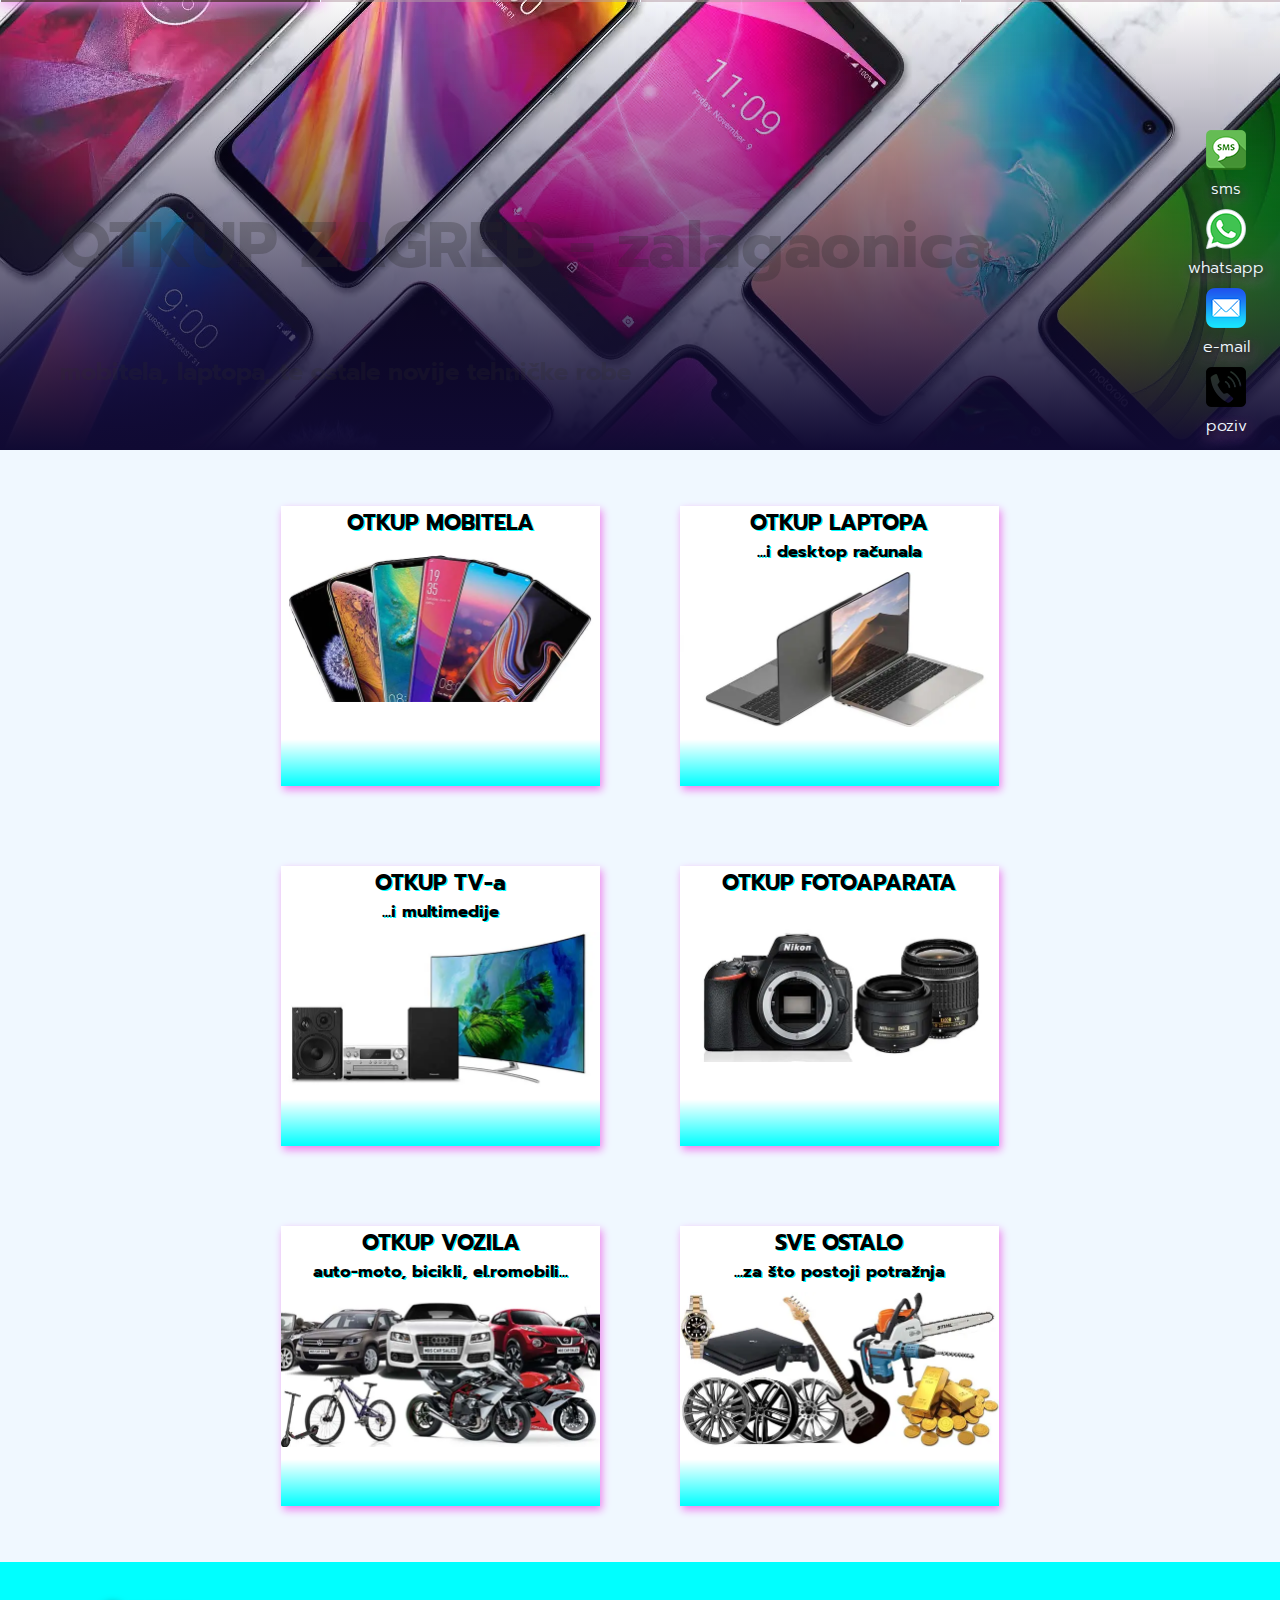
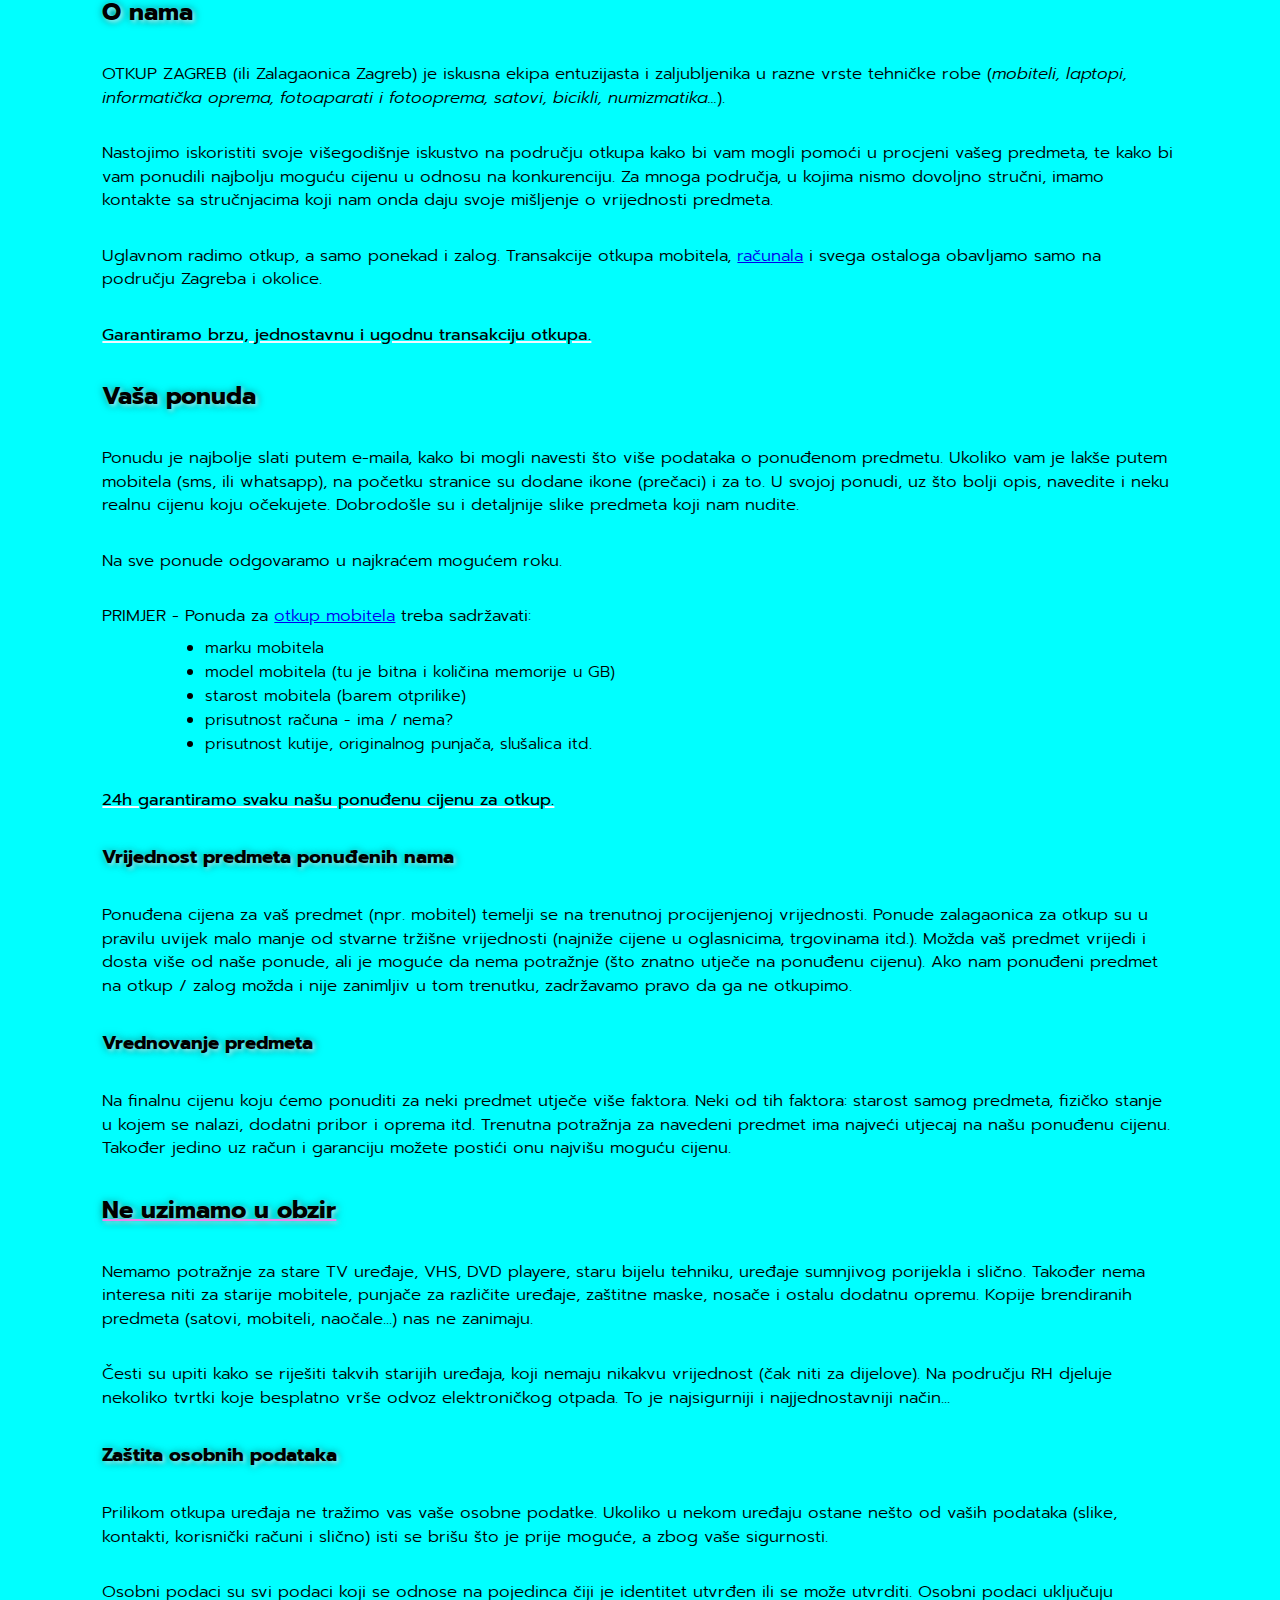
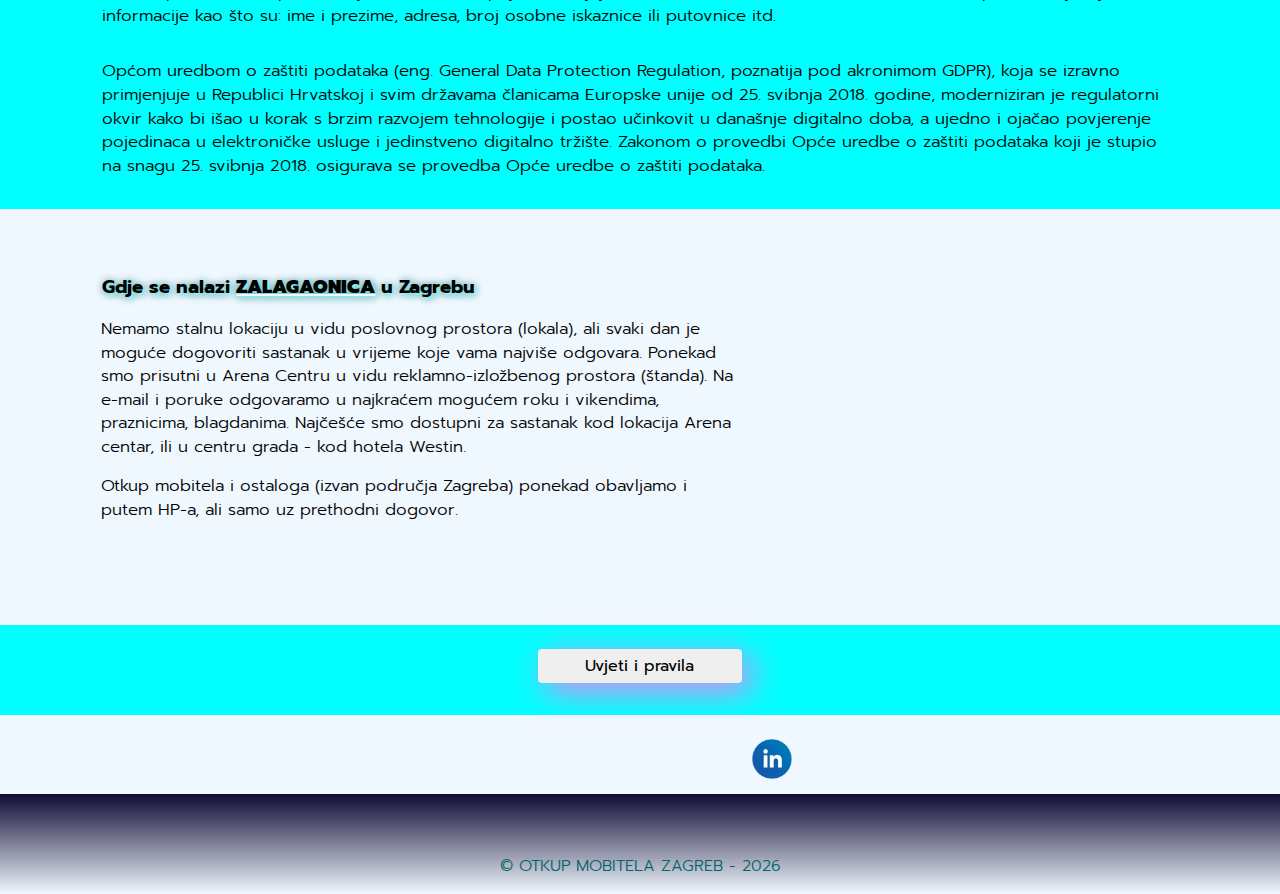
==== commit 3c0d6aea: "html restore" ====
--- a/index.html
+++ b/index.html
@@ -60,7 +60,7 @@
     <meta http-equiv="X-UA-Compatible" content="IE=edge">
     <meta name="viewport" content="width=device-width, initial-scale=1.0">
     <meta name="robots" content="index, follow, max-image-preview:large, max-snippet:-1, max-video-preview:-1" />
-    <title>Otkup ZG zalagaonica - mobiteli laptopi...</title>
+    <title>Otkup | Zalagaonica ZAGREB</title>
     <meta name="description"
         content="Zalagaonica i OTKUP Zagreb - Povoljan i realan otkup mobitela, laptopa, novije tehničke robe i svega ostaloga. Garancija brze i ugodne transakcije.">
     <meta name="keywords"
@@ -116,7 +116,7 @@
         <div id="h1-h2-icons">
             <div id="h1-h2">
                 <h1>OTKUP ZAGREB<span> - zalagaonica</span></h1>
-                <h2>otkup mobitela, laptopa, te ostale novije tehničke robe</h2>
+                <h2>mobitela, laptopa, te ostale novije tehničke robe</h2>
             </div>
             <div id="icons">
                 <div id="sms" class="icon">
@@ -150,7 +150,7 @@
                     <div class="h3-h4">
                         <h2>OTKUP MOBITELA</h2>
                     </div>
-                    <img style="min-width:240px;" src="./img/otkup-mobitela.webp" width="100%" height="100%" alt="otkup mobitela">
+                    <img style="min-width:240px;" src="./img/otkup-mobitela.webp" width="100%" height="100%" alt="otkup mobitela zagreb">
                 </div>
             </a>
             
@@ -160,7 +160,7 @@
                         <h2>OTKUP LAPTOPA</h2>
                         <h3>...i desktop računala</h3>
                     </div>
-                    <img style="min-width:240px;" src="./img/otkup-laptopa.webp" width="100%" height="100%" alt="otkup laptopa">
+                    <img style="min-width:240px;" src="./img/otkup-laptopa-zagreb.webp" width="100%" height="100%" alt="otkup laptopa zagreb">
                 </div>
             </a>
             <a href="./otkup-tv.html">
@@ -169,7 +169,7 @@
                         <h2>OTKUP TV-a</h2>
                         <h3>...i multimedije</h3>
                     </div>
-                    <img style="min-width:240px;" src="./img/otkup-mobitela-zagreb.webp" width="100%" height="100%" alt="otkup TV-a">
+                    <img style="min-width:240px;" src="./img/otkup-mobitela-zagreb.webp" width="100%" height="100%" alt="otkup TV-a zagreb">
                 </div>
             </a>
             <a href="./otkup-foto.html">
@@ -177,7 +177,7 @@
                     <div class="h3-h4">
                         <h2>OTKUP FOTOAPARATA</h2>
                     </div>
-                    <img style="min-width:240px;" src="./img/otkup-mobitela-fotoaparata.webp" width="100%" height="100%" alt="otkup fotoaparata" loading="lazy">
+                    <img style="min-width:240px;" src="./img/otkup-mobitela-fotoaparata.webp" width="100%" height="100%" alt="otkup fotoaparata zagreb" loading="lazy">
                 </div>
             </a>
             <a href="./otkup-vozila.html">
@@ -186,7 +186,7 @@
                         <h2>OTKUP VOZILA</h2>
                         <h3>auto-moto, bicikli, el.romobili...</h3>
                     </div>
-                    <img style="min-width:240px;" src="./img/otkup-mobitela-u-zagrebu.webp" width="100%" height="100%" alt="otkup auta" loading="lazy">
+                    <img style="min-width:240px;" src="./img/otkup-mobitela-u-zagrebu.webp" width="100%" height="100%" alt="otkup auta zagreb" loading="lazy">
                 </div>
             </a>
             <a href="./otkup-ostalo.html">
@@ -195,7 +195,7 @@
                         <h2>SVE OSTALO</h2>
                         <h3>...za što postoji potražnja</h3>
                     </div>
-                    <img style="min-width:240px;" src="./img/zalagaonica-zagreb.webp" width="100%" height="100%" alt="otkup satova i alata" loading="lazy">
+                    <img style="min-width:240px;" src="./img/zalagaonica-zagreb.webp" width="100%" height="100%" alt="otkup satova i alata zagreb" loading="lazy">
                 </div>
             </a>
         </div>
@@ -203,7 +203,7 @@
     <section class="text">
         <div id="about">
             <h2>O nama</h2>
-            <p>OTKUP ZAGREB (zalagaonica) je iskusna ekipa entuzijasta i zaljubljenika u razne vrste tehničke robe
+            <p>OTKUP ZAGREB (ili Zalagaonica Zagreb) je iskusna ekipa entuzijasta i zaljubljenika u razne vrste tehničke robe
                 (<em>mobiteli, laptopi,
                     informatička oprema, fotoaparati i fotooprema, satovi, bicikli, numizmatika...</em>).</p>
             <p>Nastojimo
@@ -218,7 +218,7 @@
             <p><strong>Garantiramo brzu, jednostavnu i ugodnu transakciju otkupa.</strong></p>
         </div>
         <div>
-            <h2>Ponuda za otkup, ili zalog</h2>
+            <h2>Vaša ponuda</h2>
             <p>Ponudu je najbolje slati putem e-maila, kako bi mogli navesti što više podataka o ponuđenom predmetu.
                 Ukoliko vam je lakše putem mobitela (sms, ili whatsapp), na početku stranice su dodane ikone (prečaci) i
                 za to. U svojoj ponudi, uz što bolji opis, navedite i neku realnu cijenu koju očekujete. Dobrodošle
@@ -235,7 +235,7 @@
             <p><strong>24h garantiramo svaku našu ponuđenu cijenu za otkup.</strong></p>
         </div>
         <div>
-            <h3>Vrijednost predmeta ponuđenih na otkup, ili zalog</h3>
+            <h3>Vrijednost predmeta ponuđenih nama</h3>
             <p>Ponuđena cijena za vaš predmet (npr. mobitel) temelji se na trenutnoj procijenjenoj vrijednosti. Ponude
                 zalagaonica za otkup su u pravilu uvijek malo manje od stvarne tržišne vrijednosti (najniže cijene u
                 oglasnicima, trgovinama itd.). Možda vaš predmet vrijedi i dosta više od naše ponude, ali je moguće da
@@ -248,7 +248,7 @@
                 postići onu najvišu moguću cijenu.</p>
         </div>
         <div id="ne">
-            <h2>Ne uzimamo u obzir za otkup</h2>
+            <h2>Ne uzimamo u obzir</h2>
             <p>Nemamo potražnje za stare TV uređaje, VHS, DVD playere, staru bijelu tehniku, uređaje sumnjivog porijekla
                 i slično. Također
                 nema interesa niti za starije mobitele, punjače za različite uređaje, zaštitne maske, nosače i ostalu
@@ -280,7 +280,7 @@
         </div>
     </section>
     <div class="text" id="location">
-        <h3>Gdje se nalazimo?</h3>
+        <h3>Gdje se nalazi <strong>ZALAGAONICA</strong> u Zagrebu</h3>
         <div id="karta">
             <div>
                 <p>Nemamo stalnu lokaciju u vidu poslovnog prostora (lokala), ali svaki dan je moguće dogovoriti
@@ -293,10 +293,10 @@
                 <p>Otkup mobitela i ostaloga (izvan područja Zagreba) ponekad obavljamo i putem HP-a, ali samo uz
                     prethodni dogovor.</p>
             </div>
-            <iframe
+            <iframe title="otkup mobitela zagreb"
                 src="https://www.google.com/maps/embed?pb=!1m18!1m12!1m3!1d58862.79739067739!2d15.91985313166558!3d45.78787878043526!2m3!1f0!2f0!3f0!3m2!1i1024!2i768!4f13.1!3m3!1m2!1s0x4765d569e927e01d%3A0x1bfb275a231ff3fb!2sOtkup%20ZG!5e0!3m2!1shr!2shr!4v1675713511689!5m2!1shr!2shr"
                 width="100%" height="100%" style="border:0;" allowfullscreen="" loading="lazy"
-                referrerpolicy="no-referrer-when-downgrade"></iframe>
+                referrerpolicy="no-referrer-when-downgrade">otkup mobitela zalagaonica</iframe>
 <!--             <img src="./img/zalagaonica.webp" width="100%" height="100%" alt="zalagaonica" loading="lazy">
  -->    </div>
     </div>
--- a/style.css
+++ b/style.css
@@ -1,739 +1 @@
-*,
-*::before,
-*::after {
-  margin: 0px;
-  -webkit-box-sizing: border-box;
-          box-sizing: border-box;
-}
-
-body {
-  display: -webkit-box;
-  display: -ms-flexbox;
-  display: flex;
-  -webkit-box-orient: vertical;
-  -webkit-box-direction: normal;
-      -ms-flex-direction: column;
-          flex-direction: column;
-  background-color: aliceblue;
-  -ms-flex-wrap: nowrap;
-      flex-wrap: nowrap;
-  overflow-x: hidden;
-  font-family: Prompt, Geneva, Verdana, Tahoma, sans-serif;
-  -webkit-box-align: center;
-      -ms-flex-align: center;
-          align-items: center;
-  -ms-flex-line-pack: center;
-      align-content: center;
-  -webkit-box-pack: center;
-      -ms-flex-pack: center;
-          justify-content: center;
-  font-weight: 300;
-}
-
-header {
-  display: -webkit-box;
-  display: -ms-flexbox;
-  display: flex;
-  min-height: 50vh;
-  width: 100vw;
-  background-color: #006666;
-  background-image: -webkit-gradient(linear, left bottom, left top, from(#100a33), to(transparent)), url("./img/otkup-zagreb-zalagaonica.webp");
-  background-image: linear-gradient(to top, #100a33, transparent), url("./img/otkup-zagreb-zalagaonica.webp");
-  -webkit-box-orient: vertical;
-  -webkit-box-direction: normal;
-      -ms-flex-direction: column;
-          flex-direction: column;
-  background-repeat: no-repeat;
-  background-size: cover;
-  margin-bottom: 16px;
-}
-
-.flex {
-  display: -webkit-box;
-  display: -ms-flexbox;
-  display: flex;
-  -ms-flex-wrap: wrap;
-      flex-wrap: wrap;
-  -webkit-box-flex: 2;
-      -ms-flex-positive: 2;
-          flex-grow: 2;
-  -ms-flex-negative: 1;
-      flex-shrink: 1;
-  margin: 16px 10%;
-  -webkit-box-pack: center;
-      -ms-flex-pack: center;
-          justify-content: center;
-}
-
-.flex img {
-  border-radius: 10px;
-  margin: auto;
-}
-
-.flex div {
-  margin: 0px;
-}
-
-.flex a {
-  margin: 8px 24px;
-}
-
-#h1-h2 {
-  color: #2b2a2a44;
-  text-align: left;
-  -webkit-animation: shadow 1.6s ease-in forwards;
-          animation: shadow 1.6s ease-in forwards;
-}
-
-#h1-h2 h1 {
-  margin: 60px 20px 60px 60px;
-  font-size: 4rem;
-}
-
-#h1-h2 h2 {
-  margin: 20px 20px 60px 60px;
-}
-
-@-webkit-keyframes shadow {
-  0% {
-    text-shadow: none;
-  }
-  33% {
-    text-shadow: 4px 4px 16px cyan;
-  }
-  66% {
-    text-shadow: none;
-  }
-  75% {
-    color: cyan;
-  }
-  100% {
-    color: cyan;
-    text-shadow: 8px 8px 24px black, 8px 8px 32px violet;
-  }
-}
-
-@keyframes shadow {
-  0% {
-    text-shadow: none;
-  }
-  33% {
-    text-shadow: 4px 4px 16px cyan;
-  }
-  66% {
-    text-shadow: none;
-  }
-  75% {
-    color: cyan;
-  }
-  100% {
-    color: cyan;
-    text-shadow: 8px 8px 24px black, 8px 8px 32px violet;
-  }
-}
-
-#karta {
-  display: -webkit-box;
-  display: -ms-flexbox;
-  display: flex;
-  -ms-flex-wrap: nowrap;
-      flex-wrap: nowrap;
-  -webkit-box-orient: horizontal;
-  -webkit-box-direction: normal;
-      -ms-flex-direction: row;
-          flex-direction: row;
-}
-
-#karta p {
-  margin: 16px 12% 0px 12%;
-}
-
-#karta iframe {
-  margin-right: 10%;
-}
-
-@media screen and (max-width: 1120px) {
-  #karta {
-    display: -webkit-box;
-    display: -ms-flexbox;
-    display: flex;
-    -webkit-box-orient: vertical;
-    -webkit-box-direction: normal;
-        -ms-flex-direction: column;
-            flex-direction: column;
-  }
-  #karta img {
-    display: none;
-  }
-  #karta p {
-    margin: 16px 8%;
-  }
-  .icon img {
-    width: 35px;
-  }
-  .icon {
-    margin: 8px 4px;
-    font-size: 80%;
-  }
-  #icons {
-    margin: 0px 0px 18px 0px;
-  }
-  #h1-h2 h1 {
-    margin: 20px 10px 40px 20px;
-    font-size: 2.4rem;
-  }
-  #h1-h2 h2 {
-    margin: 20px 10px 40px 20px;
-    font-size: 1.2rem;
-  }
-}
-
-footer {
-  display: -webkit-box;
-  display: -ms-flexbox;
-  display: flex;
-  min-height: 100px;
-  width: 100%;
-  background-image: -webkit-gradient(linear, left top, left bottom, from(#100a33), to(transparent));
-  background-image: linear-gradient(to bottom, #100a33, transparent);
-  margin-top: auto;
-  -webkit-box-orient: vertical;
-  -webkit-box-direction: normal;
-      -ms-flex-direction: column;
-          flex-direction: column;
-  overflow-x: hidden;
-}
-
-footer p {
-  color: #006666;
-  margin: auto;
-  margin-top: 60px;
-}
-
-footer div {
-  margin: 0 8%;
-  display: -webkit-box;
-  display: -ms-flexbox;
-  display: flex;
-  -webkit-box-flex: 1;
-      -ms-flex: 1;
-          flex: 1;
-  -webkit-box-pack: start;
-      -ms-flex-pack: start;
-          justify-content: flex-start;
-  -webkit-box-align: start;
-      -ms-flex-align: start;
-          align-items: flex-start;
-}
-
-footer div a {
-  color: aliceblue;
-  text-decoration: none;
-  margin: 16px;
-}
-
-footer div a::after ::before {
-  color: aliceblue;
-}
-
-footer div a:active {
-  color: black;
-}
-
-nav {
-  top: 0px;
-  -webkit-box-flex: 1;
-      -ms-flex: 1;
-          flex: 1;
-  text-shadow: 2px 2px 2px aliceblue;
-  text-shadow: 0px 0px 2px aliceblue;
-  position: relative;
-  -webkit-animation: nav 1.4s ease-in forwards;
-          animation: nav 1.4s ease-in forwards;
-  -webkit-transform: translateY(-40px);
-          transform: translateY(-40px);
-}
-
-@-webkit-keyframes nav {
-  0% {
-    -webkit-transform: translateY(-40px);
-            transform: translateY(-40px);
-  }
-  100% {
-    -webkit-transform: translateY(0px);
-            transform: translateY(0px);
-  }
-}
-
-@keyframes nav {
-  0% {
-    -webkit-transform: translateY(-40px);
-            transform: translateY(-40px);
-  }
-  100% {
-    -webkit-transform: translateY(0px);
-            transform: translateY(0px);
-  }
-}
-
-ul {
-  margin: 0px;
-  padding: 0px;
-  display: -webkit-box;
-  display: -ms-flexbox;
-  display: flex;
-  -webkit-box-pack: center;
-      -ms-flex-pack: center;
-          justify-content: center;
-}
-
-nav li {
-  display: inline-block;
-  border-left: aliceblue 1px solid;
-  -webkit-box-flex: 1;
-      -ms-flex: 1;
-          flex: 1;
-  text-align: center;
-  padding: 8px;
-  background: rgba(180, 154, 163, 0.515);
-  font-weight: bold;
-  font-size: 110%;
-}
-
-nav li:hover {
-  background: rgba(92, 57, 69, 0.715);
-  -webkit-box-shadow: 1px 2px 16px violet;
-          box-shadow: 1px 2px 16px violet;
-  text-shadow: 1px 1px 4px aliceblue, 2px 2px 8px violet;
-}
-
-nav li a {
-  color: #2b2a2a;
-  text-decoration: none;
-}
-
-nav li a::after {
-  text-decoration: none;
-  color: #2b2a2a;
-}
-
-nav li a:active {
-  color: lightgray;
-  text-shadow: 1px 1px 8px black;
-}
-
-main {
-  max-width: 90%;
-}
-
-strong {
-  -webkit-text-decoration: 2px underline aliceblue;
-          text-decoration: 2px underline aliceblue;
-}
-
-#zalagaonica {
-  display: -webkit-box;
-  display: -ms-flexbox;
-  display: flex;
-  -webkit-box-pack: center;
-      -ms-flex-pack: center;
-          justify-content: center;
-  -webkit-box-align: center;
-      -ms-flex-align: center;
-          align-items: center;
-  -ms-flex-line-pack: justify;
-      align-content: space-between;
-  -ms-flex-wrap: wrap;
-      flex-wrap: wrap;
-}
-
-#zalagaonica a {
-  color: black;
-  text-decoration: none;
-}
-
-#zalagaonica a:active {
-  color: cyan;
-}
-
-#zalagaonica a::before {
-  color: black;
-}
-
-.card {
-  display: -webkit-box;
-  display: -ms-flexbox;
-  display: flex;
-  -webkit-box-orient: vertical;
-  -webkit-box-direction: normal;
-      -ms-flex-direction: column;
-          flex-direction: column;
-  -webkit-box-pack: start;
-      -ms-flex-pack: start;
-          justify-content: flex-start;
-  -webkit-box-align: center;
-      -ms-flex-align: center;
-          align-items: center;
-  background-color: white;
-  background-image: -webkit-gradient(linear, left bottom, left top, from(cyan), color-stop(transparent), color-stop(transparent), color-stop(transparent), color-stop(transparent), color-stop(transparent), to(transparent));
-  background-image: linear-gradient(to top, cyan, transparent, transparent, transparent, transparent, transparent, transparent);
-  min-height: 280px;
-  margin: 40px;
-  -ms-flex-negative: 0;
-      flex-shrink: 0;
-  -webkit-box-flex: 1;
-      -ms-flex-positive: 1;
-          flex-grow: 1;
-  padding: 0px;
-  -webkit-box-shadow: 2px 4px 8px violet;
-          box-shadow: 2px 4px 8px violet;
-}
-
-.card h2,
-.card h3 {
-  text-align: center;
-}
-
-.card:hover {
-  -webkit-transform: translate(2px, 2px);
-          transform: translate(2px, 2px);
-  -webkit-box-shadow: 4px 8px 16px violet;
-          box-shadow: 4px 8px 16px violet;
-}
-
-.card:active {
-  -webkit-transform: translate(-2px, -2px);
-          transform: translate(-2px, -2px);
-  -webkit-box-shadow: 0px 0px 4px violet;
-          box-shadow: 0px 0px 4px violet;
-}
-
-.card img {
-  max-width: 320px;
-  max-height: 155px;
-  margin: 8px 0px;
-}
-
-.h3-h4 {
-  min-height: 14%;
-  text-shadow: 1px 1px cyan;
-  font-size: 90%;
-}
-
-#h1-h2-icons {
-  display: -webkit-box;
-  display: -ms-flexbox;
-  display: flex;
-  -webkit-box-orient: horizontal;
-  -webkit-box-direction: normal;
-      -ms-flex-direction: row;
-          flex-direction: row;
-  -ms-flex-wrap: nowrap;
-      flex-wrap: nowrap;
-  -webkit-box-pack: justify;
-      -ms-flex-pack: justify;
-          justify-content: space-between;
-  -webkit-box-align: end;
-      -ms-flex-align: end;
-          align-items: flex-end;
-  width: 100%;
-}
-
-#icons {
-  display: -webkit-box;
-  display: -ms-flexbox;
-  display: flex;
-  -webkit-box-orient: vertical;
-  -webkit-box-direction: normal;
-      -ms-flex-direction: column;
-          flex-direction: column;
-  margin: 8px 8px 8px 8px;
-  -webkit-animation: icons 1.2s ease-in forwards;
-          animation: icons 1.2s ease-in forwards;
-}
-
-@-webkit-keyframes icons {
-  0% {
-    opacity: 0;
-  }
-  100% {
-    opacity: 1;
-  }
-}
-
-@keyframes icons {
-  0% {
-    opacity: 0;
-  }
-  100% {
-    opacity: 1;
-  }
-}
-
-.icon {
-  margin: 4px 8px;
-  display: -webkit-box;
-  display: -ms-flexbox;
-  display: flex;
-  -webkit-box-orient: vertical;
-  -webkit-box-direction: normal;
-      -ms-flex-direction: column;
-          flex-direction: column;
-  text-align: center;
-  color: aliceblue;
-  text-shadow: 1px 2px 8px black, 2px 4px 16px violet;
-}
-
-.icon:hover {
-  -webkit-transform: translate(1px, 1px);
-          transform: translate(1px, 1px);
-}
-
-.icon:active {
-  -webkit-transform: translate(-1px, -1px);
-          transform: translate(-1px, -1px);
-}
-
-.text {
-  background-color: cyan;
-  margin: 16px 80px;
-  width: 100%;
-}
-
-.text p {
-  margin: 32px 8% 0px 8%;
-  font-size: 105%;
-  line-height: 1.4em;
-}
-
-.text h2,
-.text h3 {
-  margin: 32px 8% 0px 8%;
-  text-shadow: 2px 2px 4px #99ffff, 1px 1px 8px #006666;
-}
-
-.text div {
-  margin-bottom: 32px;
-}
-
-.text ul {
-  display: block;
-  margin: 8px 16% 16px;
-}
-
-#ne h2 {
-  -webkit-text-decoration: 2px underline violet;
-          text-decoration: 2px underline violet;
-}
-
-#location {
-  background-color: aliceblue;
-  width: 100%;
-  margin-bottom: 24px;
-}
-
-#otkup-mobitela p {
-  margin: 8px 8%;
-  font-size: 105%;
-  line-height: 1.4em;
-}
-
-#otkup-mobitela h2,
-#otkup-mobitela h3 {
-  margin: 32px 2% 0px 8%;
-  text-shadow: 2px 2px 4px #99ffff, 1px 1px 8px #006666;
-}
-
-#otkup-mobitela ul {
-  display: block;
-  margin: 4px 2% 16px 16%;
-}
-
-@media screen and (max-width: 780px) {
-  header {
-    min-height: 40vh;
-  }
-  #h1-h2 {
-    color: #2b2a2a00;
-    text-align: left;
-    -webkit-animation: shadow 1.2s ease-in forwards;
-            animation: shadow 1.2s ease-in forwards;
-    text-shadow: none;
-  }
-  #h1-h2 h1 {
-    margin: 20px 20px 40px 20px;
-    font-size: 2.4rem;
-  }
-  #h1-h2 h2 {
-    margin: 20px 20px 40px 20px;
-    font-size: 1.2rem;
-  }
-  @-webkit-keyframes shadow {
-    33% {
-      text-shadow: 4px 4px 16px cyan;
-    }
-    66% {
-      text-shadow: none;
-    }
-    100% {
-      color: cyan;
-      text-shadow: 8px 8px 24px black, 8px 8px 32px violet;
-    }
-  }
-  @keyframes shadow {
-    33% {
-      text-shadow: 4px 4px 16px cyan;
-    }
-    66% {
-      text-shadow: none;
-    }
-    100% {
-      color: cyan;
-      text-shadow: 8px 8px 24px black, 8px 8px 32px violet;
-    }
-  }
-  span {
-    display: none;
-  }
-  .icon img {
-    width: 30px;
-    height: 30px;
-  }
-  .icon {
-    margin: 0px 0px;
-    font-size: 80%;
-  }
-  #icons {
-    margin: 24px 0px 24px 0px;
-  }
-  .card {
-    min-height: 220px;
-    margin: 16px;
-    -ms-flex-negative: 1;
-        flex-shrink: 1;
-  }
-  .card img {
-    max-width: 260px;
-    max-height: 120px;
-    margin: 8px 0px;
-  }
-  .text {
-    margin: 8px;
-  }
-  .text p {
-    margin: 32px 24px 0px 24px;
-  }
-  .text h2,
-  .text h3 {
-    margin: 32px 24px 0px 24px;
-    text-shadow: 2px 2px 4px #99ffff, 1px 1px 8px #006666;
-  }
-  .text div {
-    margin-bottom: 32px;
-  }
-  button {
-    min-width: 60%;
-  }
-  .footer-ul {
-    font-size: 90%;
-    margin: 0px;
-    display: block;
-  }
-  .footer-ul :last-child {
-    display: inline;
-    margin: 0px;
-  }
-  .footer-ul :nth-child(2) {
-    display: inline;
-    margin: 0px;
-  }
-  .footer-ul :nth-child(3) {
-    display: inline;
-    margin: 0px;
-  }
-}
-
-button {
-  border: none;
-  border-radius: 4px;
-  display: block;
-  margin: 24px auto;
-  width: 16%;
-  min-height: 10%;
-  line-height: 2;
-  font-size: medium;
-  font-family: Prompt, Geneva, Verdana, Tahoma, sans-serif;
-  -webkit-box-shadow: 8px 8px 32px violet;
-          box-shadow: 8px 8px 32px violet;
-}
-
-button:active {
-  -webkit-box-shadow: 2px 2px 16px violet;
-          box-shadow: 2px 2px 16px violet;
-}
-
-button:hover {
-  background-color: aliceblue;
-}
-
-#hide {
-  display: none;
-}
-
-.footer-ul {
-  color: aliceblue;
-  list-style: none;
-}
-
-.footer-ul li {
-  margin-top: 8px;
-}
-
-.share {
-  list-style: none;
-}
-
-.share li {
-  margin: 8px 24px;
-}
-
-.share li img {
-  max-width: 40px;
-}
-
-#error {
-  display: -webkit-box;
-  display: -ms-flexbox;
-  display: flex;
-  -webkit-box-align: center;
-      -ms-flex-align: center;
-          align-items: center;
-  -webkit-box-pack: center;
-      -ms-flex-pack: center;
-          justify-content: center;
-  -ms-flex-wrap: nowrap;
-      flex-wrap: nowrap;
-  -webkit-box-orient: vertical;
-  -webkit-box-direction: normal;
-      -ms-flex-direction: column;
-          flex-direction: column;
-  -webkit-box-flex: 0;
-      -ms-flex-positive: 0;
-          flex-grow: 0;
-}
-
-#error img {
-  max-width: 260px;
-  border-radius: 25%;
-}
-
-#error p {
-  -ms-flex-item-align: start;
-      align-self: flex-start;
-}
-
-#error ul {
-  display: block;
-  margin-left: 4%;
-}
-/*# sourceMappingURL=style.css.map */+body,footer{overflow-x:hidden;display:flex}#karta,#zalagaonica,.flex,body,footer,footer div,header,ul{display:flex}nav li a,nav li a::after{color:#2b2a2a;text-decoration:none}#zalagaonica a,#zalagaonica a::before,footer div a:active{color:#000}#zalagaonica a,footer div a,nav li a,nav li a::after{text-decoration:none}.card,ul{padding:0}.card h2,.card h3,.icon,nav li{text-align:center}.otkup-mobitela p,.text p{font-size:105%;line-height:1.4em}body,button{font-family:Prompt,Geneva,Verdana,Tahoma,sans-serif}#location,body,button:hover{background-color:#f0f8ff}.footer-ul,.icon,footer div a{color:#f0f8ff}.footer-ul,.share{list-style:none}#error ul,.text ul,button{display:block}*,::after,::before{margin:0;box-sizing:border-box}body{flex-direction:column;flex-wrap:nowrap;align-items:center;align-content:center;justify-content:center;font-weight:300}header{min-height:50vh;width:100vw;background-color:#066;background-image:linear-gradient(to top,#100a33,transparent),url("./img/otkup-zagreb-zalagaonica.webp");flex-direction:column;background-repeat:no-repeat;background-size:cover;margin-bottom:16px}.flex{flex-wrap:wrap;flex-grow:2;flex-shrink:1;margin:16px 10%;justify-content:center}.flex img{border-radius:10px;margin:auto}.flex div,ul{margin:0}.flex a,.share li{margin:8px 24px}#h1-h2{color:rgba(43,42,42,.2666666667);text-align:left;animation:1.6s ease-in forwards shadow}#h1-h2 h1{margin:60px 20px 60px 60px;font-size:4rem}#h1-h2 h2{margin:20px 20px 60px 60px}@keyframes shadow{0%,66%{text-shadow:none}33%{text-shadow:4px 4px 16px #0ff}75%{color:#0ff}100%{color:#0ff;text-shadow:8px 8px 24px #000,8px 8px 32px violet}}#karta{flex-wrap:nowrap;flex-direction:row}#karta p{margin:16px 12% 0}#karta iframe{margin-right:10%}@media screen and (max-width:1120px){#h1-h2 h1,#h1-h2 h2{margin:20px 10px 40px 20px}#karta{display:flex;flex-direction:column}#karta img{display:none}#karta p{margin:16px 8%}.icon img{width:35px}.icon{margin:8px 4px;font-size:80%}#icons{margin:0 0 18px}#h1-h2 h1{font-size:2.4rem}#h1-h2 h2{font-size:1.2rem}}footer{min-height:100px;width:100%;background-image:linear-gradient(to bottom,#100a33,transparent);margin-top:auto;flex-direction:column}footer p{color:#066;margin:60px auto auto}footer div{margin:0 8%;flex:1;justify-content:flex-start;align-items:flex-start}footer div a{margin:16px}footer div a::after ::before{color:#f0f8ff}nav{top:0;flex:1;text-shadow:0 0 2px #f0f8ff;position:relative;animation:1.4s ease-in forwards nav;transform:translateY(-40px)}@keyframes nav{0%{transform:translateY(-40px)}100%{transform:translateY(0)}}ul{justify-content:center}nav li{display:inline-block;border-left:1px solid #f0f8ff;flex:1;padding:8px;background:rgba(180,154,163,.515);font-weight:700;font-size:110%}nav li:hover{background:rgba(92,57,69,.715);box-shadow:1px 2px 16px violet;text-shadow:1px 1px 4px #f0f8ff,2px 2px 8px violet}nav li a:active{color:#d3d3d3;text-shadow:1px 1px 8px #000}main{max-width:90%}strong{-webkit-text-decoration:2px underline aliceblue;text-decoration:2px underline aliceblue}#zalagaonica{justify-content:center;align-items:center;align-content:space-between;flex-wrap:wrap}#icons,.card{flex-direction:column;display:flex}#zalagaonica a:active{color:#0ff}.card{justify-content:flex-start;align-items:center;background-color:#fff;background-image:linear-gradient(to top,#0ff,transparent,transparent,transparent,transparent,transparent,transparent);min-height:280px;margin:40px;flex-shrink:0;flex-grow:1;box-shadow:2px 4px 8px violet}.card:hover{transform:translate(2px,2px);box-shadow:4px 8px 16px violet}.card:active{transform:translate(-2px,-2px);box-shadow:0 0 4px violet}.card img{max-width:320px;max-height:155px;margin:8px 0}.h3-h4{min-height:14%;text-shadow:1px 1px #0ff;font-size:90%}#h1-h2-icons{display:flex;flex-direction:row;flex-wrap:nowrap;justify-content:space-between;align-items:flex-end;width:100%}#icons{margin:8px;animation:1.2s ease-in forwards icons}@keyframes icons{0%{opacity:0}100%{opacity:1}}.icon{margin:4px 8px;display:flex;flex-direction:column;text-shadow:1px 2px 8px #000,2px 4px 16px violet}.icon:hover{transform:translate(1px,1px)}.icon:active{transform:translate(-1px,-1px)}.text{background-color:#0ff;margin:16px 80px;width:100%}.text p{margin:32px 8% 0}.text h2,.text h3{margin:32px 8% 0;text-shadow:2px 2px 4px #9ff,1px 1px 8px #066}.text div{margin-bottom:32px}.text ul{margin:8px 16% 16px}#ne h2{-webkit-text-decoration:2px underline violet;text-decoration:2px underline violet}#location{width:100%;margin-bottom:24px}.mob-article .otkup-mobitela{background-color:rgba(53,251,251,.559)}.mob-article .otkup-mobitela h2,.mob-article .otkup-mobitela h3,.mob-article .otkup-mobitela h4{margin:32px 2% 0 8%;text-shadow:2px 2px 4px #f0f8ff,1px 1px 8px #f0f8ff}.otkup-mobitela{max-width:100%}.otkup-mobitela p{margin:8px 8%}.otkup-mobitela h2,.otkup-mobitela h3{margin:32px 2% 0 8%;text-shadow:2px 2px 4px #9ff,1px 1px 8px #066}.otkup-mobitela ul{display:block;margin:4px 2% 16px 16%}@media screen and (max-width:780px){#h1-h2 h1,#h1-h2 h2{margin:20px 20px 40px}header{min-height:40vh}#h1-h2{color:rgba(43,42,42,0);text-align:left;animation:1.2s ease-in forwards shadow;text-shadow:none}#h1-h2 h1{font-size:2.4rem}#h1-h2 h2{font-size:1.2rem}@keyframes shadow{33%{text-shadow:4px 4px 16px #0ff}66%{text-shadow:none}100%{color:#0ff;text-shadow:8px 8px 24px #000,8px 8px 32px violet}}span{display:none}.icon img{width:30px;height:30px}.icon{margin:0;font-size:80%}#icons{margin:24px 0}.card{min-height:220px;margin:16px;flex-shrink:1}.card img{max-width:260px;max-height:120px;margin:8px 0}.text h2,.text h3,.text p{margin:32px 24px 0}.text{margin:8px}.text h2,.text h3{text-shadow:2px 2px 4px #9ff,1px 1px 8px #066}.text div{margin-bottom:32px}button{min-width:60%}.footer-ul{font-size:90%;margin:0;display:block}.footer-ul :last-child,.footer-ul :nth-child(2),.footer-ul :nth-child(3){display:inline;margin:0}}button{border:none;border-radius:4px;margin:24px auto;width:16%;min-height:10%;line-height:2;font-size:medium;box-shadow:8px 8px 32px violet}button:active{box-shadow:2px 2px 16px violet}#hide{display:none}.footer-ul li{margin-top:8px}.share li img{max-width:40px}#error{display:flex;align-items:center;justify-content:center;flex-wrap:nowrap;flex-direction:column;flex-grow:0}#error img{max-width:260px;border-radius:25%}#error p{align-self:flex-start}#error ul{margin-left:4%}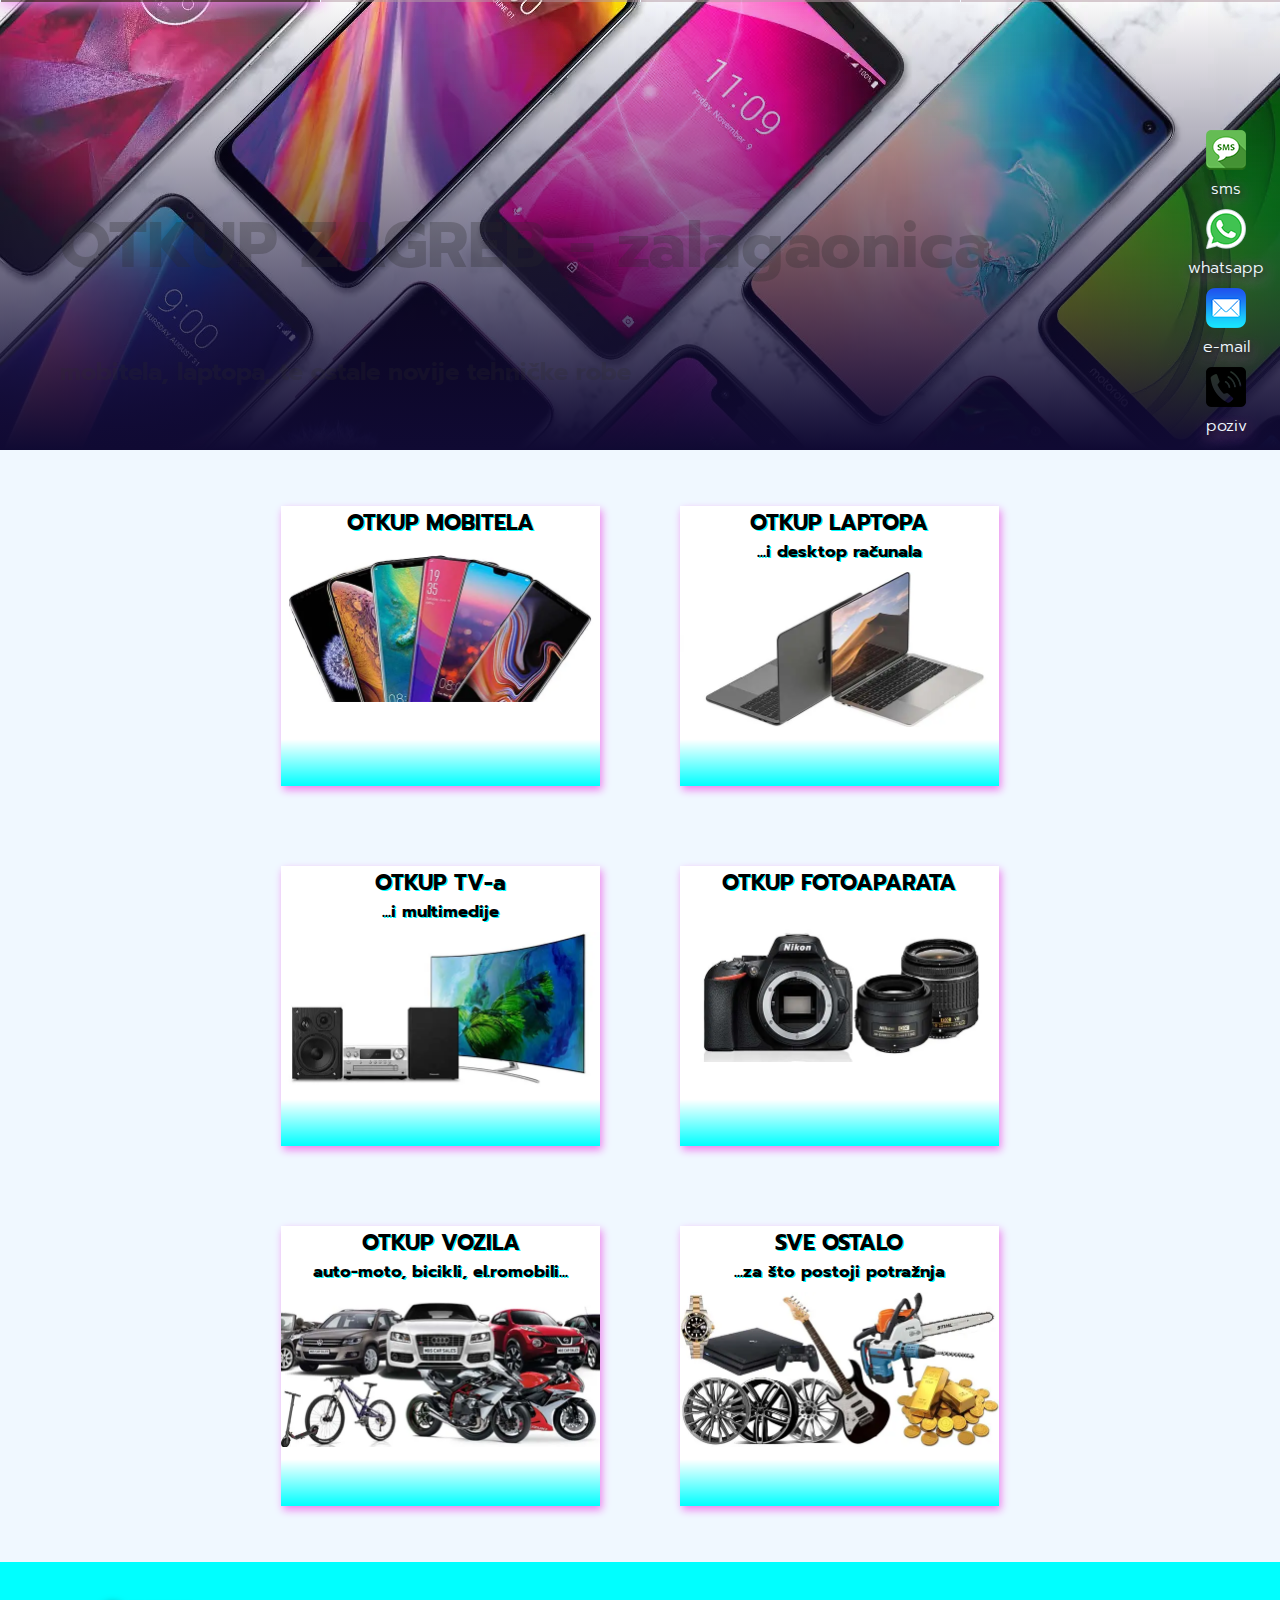
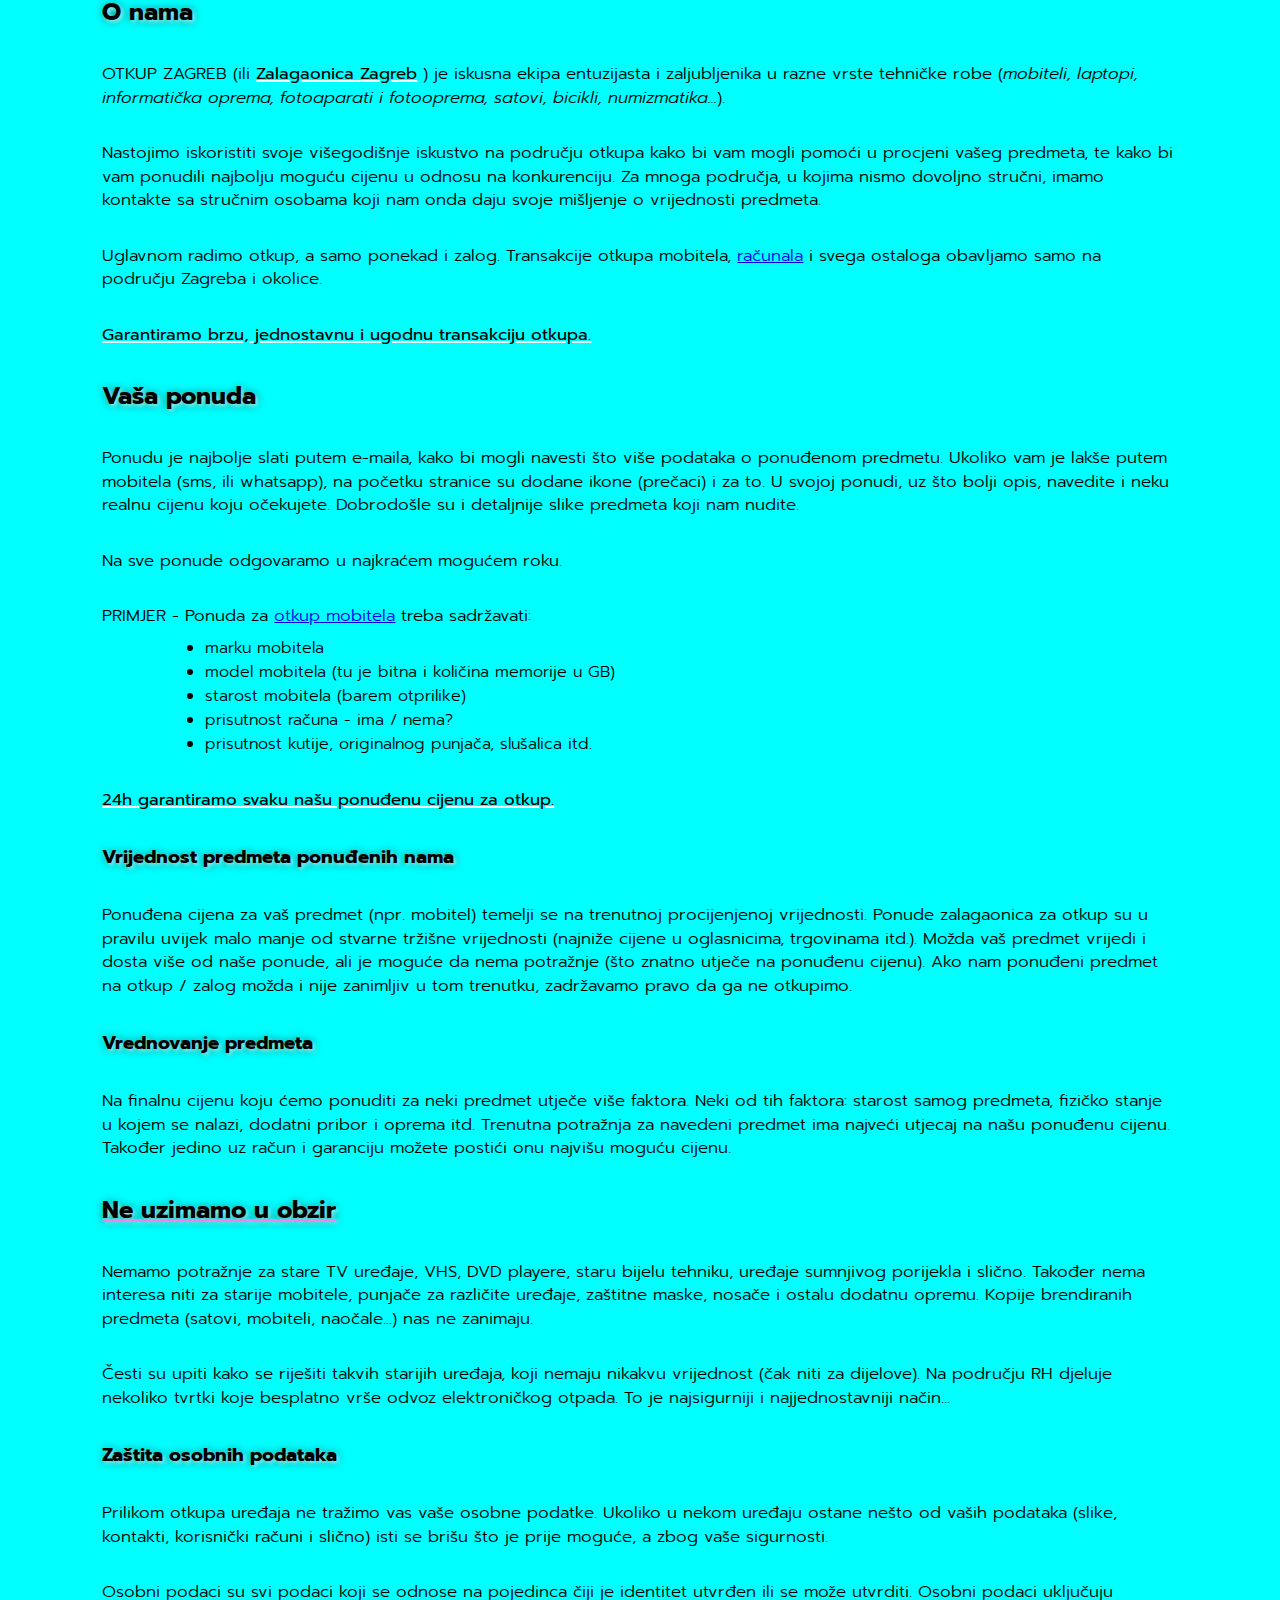
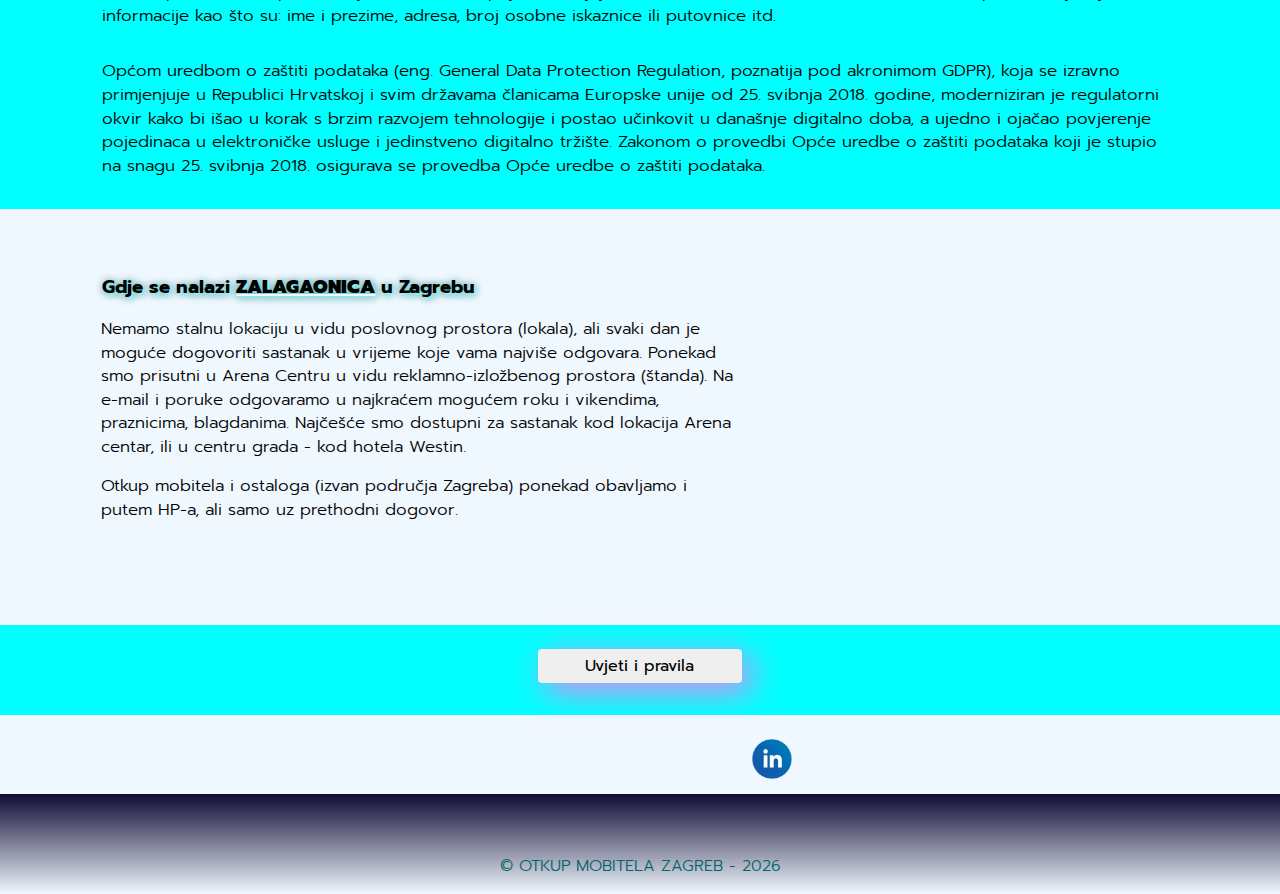
==== commit 82e10af9: "Update index.html" ====
--- a/index.html
+++ b/index.html
@@ -145,7 +145,7 @@
     </header>
     <main>
         <div id="zalagaonica">
-            <a href="./otkup-mobitela.html">
+            <a href="./otkup-mobitela-zagreb.html">
                 <div class="card">
                     <div class="h3-h4">
                         <h2>OTKUP MOBITELA</h2>
@@ -203,13 +203,13 @@
     <section class="text">
         <div id="about">
             <h2>O nama</h2>
-            <p>OTKUP ZAGREB (ili Zalagaonica Zagreb) je iskusna ekipa entuzijasta i zaljubljenika u razne vrste tehničke robe
+            <p>OTKUP ZAGREB (ili <strong> Zalagaonica Zagreb</strong> ) je iskusna ekipa entuzijasta i zaljubljenika u razne vrste tehničke robe
                 (<em>mobiteli, laptopi,
                     informatička oprema, fotoaparati i fotooprema, satovi, bicikli, numizmatika...</em>).</p>
             <p>Nastojimo
                 iskoristiti svoje višegodišnje iskustvo na području otkupa kako bi vam mogli pomoći u procjeni vašeg
                 predmeta, te kako bi vam ponudili najbolju moguću cijenu u odnosu na konkurenciju. Za mnoga područja, u
-                kojima nismo dovoljno stručni, imamo kontakte sa stručnjacima koji nam onda daju
+                kojima nismo dovoljno stručni, imamo kontakte sa stručnim osobama koji nam onda daju
                 svoje mišljenje o vrijednosti predmeta.</p>
             <p>Uglavnom radimo
                 otkup, a samo ponekad i zalog. Transakcije otkupa mobitela, <a href="./otkup-laptopa.html">računala</a>
@@ -224,7 +224,7 @@
                 za to. U svojoj ponudi, uz što bolji opis, navedite i neku realnu cijenu koju očekujete. Dobrodošle
                 su i detaljnije slike predmeta koji nam nudite.</p>
             <p>Na sve ponude odgovaramo u najkraćem mogućem roku.</p>
-            <p>PRIMJER - Ponuda za <a href="./otkup-mobitela.html">otkup mobitela</a> treba sadržavati:</p>
+            <p>PRIMJER - Ponuda za <a href="./otkup-mobitela-zagreb.html">otkup mobitela</a> treba sadržavati:</p>
             <ul>
                 <li>marku mobitela</li>
                 <li>model mobitela (tu je bitna i količina memorije u GB)</li>
